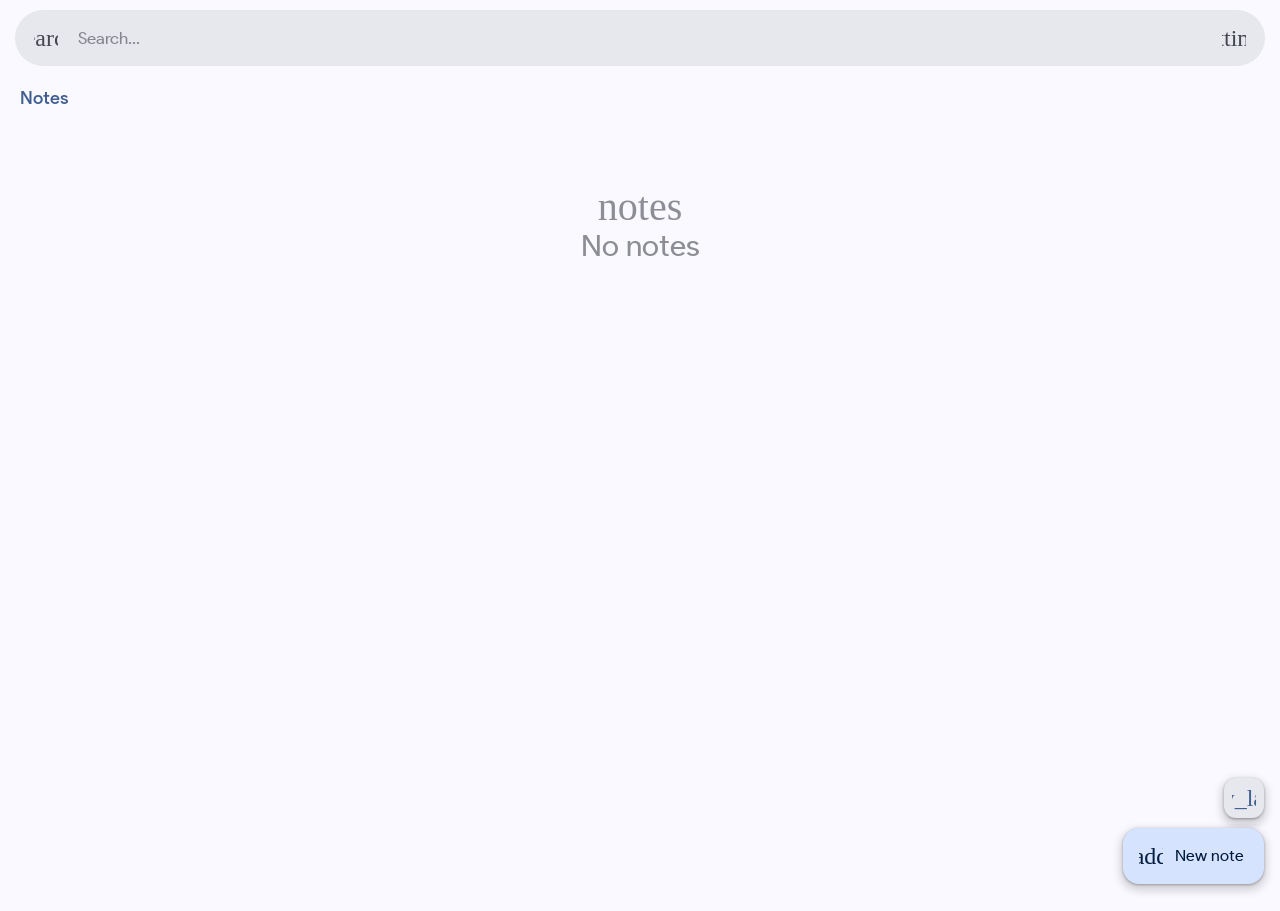
==== app/src/main/assets/index.html @ 384c5505 "updated -v1.3.0, improved formatting, added new features" ====
<!DOCTYPE html>
<html lang="en" Theme="blue_material" >
<head>
    <meta charset="UTF-8">
    <meta name="viewport" content="width=device-width, initial-scale=1.0, user-scalable=0">
    <title>NotesMaster</title>
    <script src="module/android.js"></script>
    <link rel="stylesheet" href="ui-files/ui.css">
    <link rel="stylesheet" href="ui-files/font-usage.css">
    <link rel="stylesheet" href="ui-files/variables.css">
</head>
<body>
    <div id="app">
    <div class="header_search">
        <div class="search_container" id="Search_notes_input_wrapper">
            <md-icon-button style="pointer-events: none;" id="backSearchBtnIconSearch">
                <md-icon icon-outlined>search</md-icon>
            </md-icon-button>
            <md-icon-button onclick="window.history.back(); event.stopPropagation();" id="backSearchBtn" hidden>
                <md-icon icon-outlined>arrow_back</md-icon>
            </md-icon-button>
            <input type="search" name="Search notes" placeholder="Search..." id="Search_notes_input">
            <md-icon-button onclick="showDeleteAlertDialog(); event.stopPropagation();" hidden id="deleteNoteBtn" disabled>
                <md-icon icon-outlined>delete</md-icon>
            </md-icon-button>
            <md-icon-button onclick="navigateActivity('SettingsActivity');  event.stopPropagation();">
                <md-icon icon-outlined>settings</md-icon>
            </md-icon-button>
        </div>

        <md-dialog id="deleteNoteAlert" quick style="min-width: 85%;">
            <div slot="headline">Delete Note?</div>
            <div slot="content">
                This action cannot be undone.
            </div>
            <div slot="actions">
                <md-text-button onclick="window.history.back();">Cancel</md-text-button>
                <md-filled-button onclick="deleteSelectedNotes(); window.history.back()">Delete</md-filled-button>
            </div>
        </md-dialog>
    </div>

    <div class="floatfab_div">
        <md-fab variant="surface" size="small" onclick="navigateActivity('LabelsActivity')">
            <md-icon icon-outlined slot="icon">new_label</md-icon>
        </md-fab>
        <md-fab variant="primary" onclick="navigateActivity('NotesViewActivity')" label="New note" style="--md-fab-label-text-size: 16px;">
            <md-icon icon-outlined slot="icon">add</md-icon>
        </md-fab>
    </div>
        <div class="main_app_wrap" style="padding-top: 10px;">

            <div id="label_holder" hidden>

            </div>

        <div class="saved-notesPinned" hidden>
            <p style="color: var(--Primary); font-family: var(--google-mid); margin-top: 0; font-size: 18px; margin-bottom: 10px;">Pinned</p>
            <div id="pinnedNotesList"></div>
        </div>

        <div class="saved-notes">
            <p style="color: var(--Primary); font-family: var(--google-mid); margin-top: 0; font-size: 18px; margin-bottom: 10px;" id="textheadingNotes">Notes</p>
            <div id="savedNotesList"></div>
        </div>
        </div>

    <div class="water_mark" hidden>
        <i icon-outlined>notes</i>
        <p>No notes</p>
    </div>

    <div class="search_container_screen" hidden>
        <div id="notesContainerSearched"></div>

    </div>
</div>





    <script>
        if(localStorage.getItem('useDarkTheme') && localStorage.getItem('useDarkTheme') === 'true'){
        document.documentElement.setAttribute('colorTheme', 'dark');
        if(localStorage.getItem('Materialtheme')){
            document.documentElement.setAttribute(
        "Theme",
        localStorage.getItem('Materialtheme')
      );
        }
        sendThemeToAndroid(getComputedStyle(document.documentElement).getPropertyValue('--Surface'), getComputedStyle(document.documentElement).getPropertyValue('--Surface'), '0')
    } else{
        document.documentElement.setAttribute('colorTheme', 'light');
        if(localStorage.getItem('Materialtheme')){
            document.documentElement.setAttribute(
        "Theme",
        localStorage.getItem('Materialtheme')
      );
        }
        sendThemeToAndroid(getComputedStyle(document.documentElement).getPropertyValue('--Surface'), getComputedStyle(document.documentElement).getPropertyValue('--Surface'), '1')
    }
    </script>
    <script type="module" src="./index.js"></script>
    <script src="./bundle.js"></script>
    <script src="app/app.js"></script>
    <script src="module/render.js"></script>
    <script src="app/events.js"></script>
    <script src="app/scroll.js"></script>

</body>
</html>
---- app/src/main/assets/ui-files/ui.css ----
*{
    -webkit-tap-highlight-color: transparent;
    user-select: none;
    outline: none;
    touch-action: manipulation;  
}

#app{
    opacity: 0;
    transition: opacity 0.2s ease-out;
}

body{
    padding: 0;
    margin: 0;
    background-color: var(--Surface);
    overflow: hidden;
}


::selection{
    background-color: var(--Inverse-Primary);
    color: var(--On-Surface);
}

::placeholder{
    color: var(--On-Surface-Variant);
    opacity: 0.6;
}

md-icon-button, md-icon{
    flex-shrink: 0;
}

[hidden]{
    display: none !important;
}


input[type="search"]::-webkit-search-decoration,
input[type="search"]::-webkit-search-cancel-button,
input[type="search"]::-webkit-search-results-button,
input[type="search"]::-webkit-search-results-decoration {
  -webkit-appearance:none;
}
  
.floatfab_div{
    position: fixed;
    bottom: 16px;
    right: 16px;
    z-index: 3;
    display: flex;
    flex-direction: column;
    align-items: flex-end;
    gap: 10px;
}

.header_search{
    padding: 12px 15px;
    height: calc(75px - 22px - 1.5px);
    z-index: 5;
    position: relative;
    display: flex;
    align-items: center;
    border-bottom: 1.5px solid transparent;
    transition: padding 0.15s ease-out;
}

.header_search.enabled{
    border-bottom: 1.5px solid var(--Outline);
    padding: 10px 0px;
}


.header_search .search_container{
    background-color: var(--Surface-Container-High);
    height: 56px;
    display: flex;
    align-items: center;
    padding-left: 11px;
    padding-right: 11px;
    border-radius: 50px;
    gap: 10px;
    position: relative;
    width: 100%;
}

.header_search .search_container input{
    background-color: transparent;
    caret-color: var(--Primary);
    border: none;
    font-family: var(--google-normal);
    font-size: 17px;
    width: 100%;
    color: var(--On-Surface);
}

.water_mark{
    position: fixed;
    width: 100%;
    height: 50px;
    top: 200px;
    left: 0;
    display: flex;
    align-items: center;
    justify-content: center;
    flex-direction: column;
    opacity: 0.6;
    color: var(--On-Surface-Variant);
}

.water_mark p{
    margin: 0;
    font-family: var(--google-normal);
    font-size: 30px;
}

.water_mark i{
    font-size: 40px;
}

.search_container_screen{
    width: 100%;
    height: 100%;
    position: fixed;
    left: 0;
    top: 0;
    background-color: var(--Surface-Container-High);
    z-index: 4;
    animation: search_container_screen 0.15s ease-in;
}

@keyframes search_container_screen{
    0%{
        opacity: 0;
    }
    100%{
        opacity: 1;
    }
}


flex{
    flex: 1;
}

.saved-notes, .saved-notesPinned{
    padding: 20px;
    padding-top: 0;
    z-index: 2;
}

.saved-notes #savedNotesList, .saved-notesPinned #pinnedNotesList {
    column-count: 2;
    gap: 10px;
}

.saved-notes #savedNotesList.listView, .saved-notesPinned #pinnedNotesList.listView{
    display: flex !important;
    flex-direction: column !important;
    gap: 5px !important;
}

.saved-notes #savedNotesList.listView noteTileWrap, .saved-notesPinned #pinnedNotesList.listView noteTileWrap{
    border-radius: 15px;
}

.saved-notes #savedNotesList noteTileWrap, .saved-notesPinned #pinnedNotesList noteTileWrap {
    display: inline-block;
    width: calc(100% - 10px - 10px);
    background-color: var(--Surface-Container);
    border-radius: 10px;
    margin-bottom: 6px;
    padding: 10px;
    max-height: 120px;
    overflow: hidden;
    position: relative;
    padding-bottom: 40px;

}

.saved-notes #savedNotesList noteTileWrap p, .saved-notesPinned #pinnedNotesList noteTileWrap p{
    margin: 0;
    margin-bottom: 10px;
    font-family: var(--google-mid);
    color: var(--On-Surface);
    font-size: 18px;
    text-overflow: ellipsis;
    white-space: nowrap;
    overflow: hidden;
}

.saved-notes #savedNotesList noteTileWrap span, p_content, .saved-notesPinned #pinnedNotesList noteTileWrap span{
    opacity: 0.4;
    font-family: var(--google-normal);
    overflow: hidden;
    position: relative;
    max-height: 60px;
    display: block;
    pointer-events: none;
    display: flex;
    align-items: flex-start;
    word-break: break-word;
    text-overflow: ellipsis;
    flex-direction: column;

}

.saved-notes #savedNotesList noteTileWrap span pre, p_content pre, .saved-notesPinned #pinnedNotesList noteTileWrap span pre{
    margin: 0;
    word-break: break-word;
    overflow: hidden;
    text-overflow: ellipsis;
}

.saved-notes #savedNotesList noteTileWrap span ul, p_content ul, .saved-notesPinned #pinnedNotesList noteTileWrap span ul{
    list-style: none;
    display: flex;
    flex-direction: column;
    padding: 0;
    margin: 0;
}

.saved-notes #savedNotesList noteTileWrap span ol, p_content ol, .saved-notesPinned #pinnedNotesList noteTileWrap span ol{
    list-style: none;
    display: flex;
    flex-direction: column;
    padding: 0;
    margin: 0;
}

.saved-notes #savedNotesList noteTileWrap span h1, .saved-notes #savedNotesList noteTileWrap span h2, .saved-notes #savedNotesList noteTileWrap span h3, .saved-notes #savedNotesList noteTileWrap span h4{
    margin-top: 0;
    font-size: 18px;
}

.saved-notesPinned #pinnedNotesList noteTileWrap span h1, .saved-notesPinned #pinnedNotesList noteTileWrap span h2, .saved-notesPinned #pinnedNotesList noteTileWrap span h3, .saved-notesPinned #pinnedNotesList noteTileWrap span h4{
    margin-top: 0;
    font-size: 18px;
}

p_content h1, p_content h2, p_content h3, p_content h4{
    margin-top: 0;
    font-size: 18px;
}

.saved-notes #savedNotesList noteTileWrap span::before, p_content::before, .saved-notesPinned #pinnedNotesList noteTileWrap span::before {
    position: absolute;
    bottom: 0;
    content: '';
    width: 100%;
    background: linear-gradient(0deg, var(--Surface-Container) 10%, rgba(255, 0, 0, 0));
    height: 10px;
    z-index: 1;
}
.noteCheckboxWrap{
    position: absolute;
    width: 100%;
    height: 100%;
    z-index: 1;
    top: 0;
    left: 0;
    overflow: hidden;

}

.noteCheckboxWrap check_label{
    position: absolute;
    right: 10px;
    bottom: 10px !important;
    height: 18px;
    overflow: hidden;
    width: 18px;
}
.saved-notes #savedNotesList noteTileWrap time, .saved-notesPinned #pinnedNotesList noteTileWrap time{
    position: absolute;
    bottom: 10px;
    z-index: 1;
    font-family: var(--google-mid);
    font-size: 13px;
    left: 10px;
    color: var(--On-Surface-Variant);
}

#notesContainerSearched{
    position: fixed;
    top: 80px;
    width: calc(100% - 0px);
    padding: 10px;
    padding-top: 15px;
    padding-left: 0;
    padding-right: 0;
}

#notesContainerSearched searchednote{
    display: flex;
    align-items: flex-start;
    margin-bottom: 15px;
    padding: 10px;
    padding-left: 15px;
    padding-right: 15px;
    flex-direction: column;
    gap: 5px;
    position: relative;
    max-height: 100px;
    padding-top: 0;
    border-bottom: 1.2px solid var(--Outline-Variant);

}

p_content::before{
    background: linear-gradient(0deg, var(--Surface-Container-High) 10%, rgba(255, 0, 0, 0)) !important;

}

p_content{
    max-height: 80px !important;
}


#notesContainerSearched searchednote p{
    font-family: var(--google-mid);
    color: var(--Primary);
    margin: 0;
    font-size: 17px;
}

#notesContainerSearched searchednote span{
    font-family: var(--google-normal);
    color: var(--On-Surface-Variant);
}

textheading{
    font-family: var(--google-mid);
    color: var(--Secondary);
    font-size: 30px;
    padding: 20px;
    display: block;
    padding-top: 0px;
}

.main_app_wrap{
    overflow: auto;
    display: flex;
    flex-direction: column;
    height: calc(100vh - 76px - 120px);
    padding-bottom: 120px;
}

.main_app_wrap::before{
    position: fixed;
    top: 76px;
    content: '';
    width: 100%;
    background: linear-gradient(180deg, var(--Surface) 10%, rgba(255, 0, 0, 0));
    height: 30px;
    z-index: 3;
    opacity: 0;
    transition: 0.2s ease-in;
}

.main_app_wrap.scrolled::before{
    opacity: 1;
}

load_theme{
    z-index: 99;
    width: 100%;
    height: 100%;
    background-color: var(--Surface);
    position: fixed;
    left: 0;
    top: 0;
}

 a{
    color: var(--Tertiary);
}

note_label{
    display: flex;
    align-items: center;
    justify-content: space-between;
    padding: 10px;
    padding-left: 15px;
    padding-right: 15px;
    border-bottom: 1px solid var(--Outline-Variant);
}


note_label p{
    color: var(--On-Primary);
    font-family: var(--google-normal);
    font-size: 15px;
    background-color: var(--Primary);
    padding-left: 10px;
    padding-right: 10px;
    padding-top: 5px;
    padding-bottom: 5px;
    border-radius: 50px;
    margin: 0;

}

note_label div{
    display: flex;
    align-items: center;
    gap: 10px;
}

note_label div md-icon{
    color: var(--On-Surface);
}

#label_holder{
    z-index: 3;
    padding-left: 20px;
    padding-right: 20px;
    margin-bottom: 20px;
    gap: 10px;
    display: flex;
    overflow: auto;
    overflow-y: hidden;
}

blockquote{
    margin: 0;
}
---- app/src/main/assets/ui-files/font-usage.css ----
@font-face {
  font-family: 'Google';
  src: url('../fonts/Product-Regular.ttf') format('truetype');

}

@font-face {
  font-family: 'Outfit';
  src: url('../fonts/Product-Regular.ttf') format('truetype');

}

@font-face {
  font-family: 'Outfit-mid';
  src: url('../fonts/Product-Medium.ttf') format('truetype');

}


@font-face {
  font-family: 'Google-medium';
  src: url('../fonts/Product-Medium.ttf') format('truetype');

}

/* ---------- */
@font-face {
  font-family: 'Roboto';
  src: url('../fonts/Roboto-Regular.ttf') format('truetype');

}


@font-face {
  font-family: 'Roboto';
  src: url('../fonts/Roboto-Regular.ttf') format('truetype');

}

@font-face {
  font-family: 'Roboto-medium';
  src: url('../fonts/Roboto-Medium.ttf') format('truetype');

}


@font-face {
  font-family: 'Roboto-medium';
  src: url('../fonts/Roboto-Medium.ttf') format('truetype');

}


@font-face {
  font-family: 'Material symbols';
  src: url('../fonts/MaterialSymbols.ttf') format('truetype');
}

@font-face {
  font-family: 'MonoSpace';
  src: url('../fonts/SpaceMono-Regular.ttf') format('truetype');
}


[icon-outlined] {
  font-family: 'Material symbols';
  font-weight: normal !important;
  font-style: normal !important;
  line-height: 1;

}

[icon-filled] {
  font-family: 'Material symbols';
  font-weight: normal !important;
  font-style: normal !important;
  font-variation-settings: 'FILL' 1;
  line-height: 1;

}

[icon-weight="200"]{
  font-weight: 200 !important;
}


[icon-weight="100"]{
  font-weight: 100 !important;
}

[icon-weight="bold"]{
  font-weight: 600 !important;
}
---- app/src/main/assets/ui-files/variables.css ----
:root {
    --google-normal: 'Google';
    --google-thin: 'Google-thin';
    --google-light: 'Google-light';
    --google-mid: 'Google-medium';
    --poppins: 'Poppins';
    --outfit: 'Outfit';
     --outfit-mid: 'Outfit-mid';
    --Modal-Backdrop: rgb(0, 0, 0, 0.6);
    --md-list-item-label-text-size: 17px !important;

}

[sys-font="roboto"]{
    --google-normal: 'Roboto' !important;
    --google-mid: 'Roboto-medium' !important;
    --poppins: 'Roboto' !important;
    --outfit: 'Roboto' !important;
     --outfit-mid: 'Roboto-medium' !important;
    --Modal-Backdrop: rgb(0, 0, 0, 0.6);
    --md-list-item-label-text-size: 17px !important;

}


:root {
    --md-sys-color-primary: var(--Primary);
    --md-sys-color-on-primary: var(--On-Primary);
    --md-sys-color-primary-container: var(--Primary-Container);
    --md-sys-color-on-primary-container: var(--On-Primary-Container);
    --md-sys-color-secondary: var(--Secondary);
    --md-sys-color-on-secondary: var(--On-Secondary);
    --md-sys-color-secondary-container: var(--Secondary-Container);
    --md-sys-color-on-secondary-container: var(--On-Secondary-Container);
    --md-sys-color-tertiary: var(--Tertiary);
    --md-sys-color-on-tertiary: var(--On-Tertiary);
    --md-sys-color-tertiary-container: var(--Tertiary-Container);
    --md-sys-color-on-tertiary-container: var(--On-Tertiary-Container);
    --md-sys-color-error: var(--Error);
    --md-sys-color-on-error: var(--On-Error);
    --md-sys-color-error-container: var(--Error-Container);
    --md-sys-color-on-error-container: var(--On-Error-Container);
    --md-sys-color-background: var(--Surface);
    --md-sys-color-on-background: var(--On-Surface);
    --md-sys-color-surface: var(--Surface);
    --md-sys-color-on-surface: var(--On-Surface);
    --md-sys-color-surface-bright: var(--Surface-Bright);
    --md-sys-color-surface-dim: var(--Surface-Dim);
    --md-sys-color-surface-container: var(--Surface-Container);
    --md-sys-color-surface-container-lowest: var(--Surface-Container-Lowest);
    --md-sys-color-surface-container-low: var(--Surface-Container-Low);
    --md-sys-color-surface-container-high: var(--Surface-Container-High);
    --md-sys-color-surface-container-highest: var(--Surface-Container-Highest);
    --md-sys-color-outline: var(--Outline);
    --md-sys-color-outline-variant: var(--Outline-Variant);
    --md-sys-color-on-surface-variant: var(--On-Surface-Variant);
    --md-sys-color-on-background-variant: var(--On-Surface-Variant);
    --md-focus-ring-color: transparent;
    --md-ripple-pressed-opacity: 0.08;
    --md-ripple-hover-opacity: 0;
    --md-ripple-focus-opacity: 1;


    --my-brand-font: var(--outfit);
    --my-headline-font: var(--outfit);
    --my-title-font: var(--outfit);
    --my-plain-font: var(--outfit);

    --md-ref-typeface-brand: var(--outfit);
    --md-ref-typeface-plain: var(--outfit);

    --md-sys-typescale-headline-font: var(--outfit);
    --md-sys-typescale-title-font: var(--outfit);

    --md-icon-button-pressed-state-layer-opacity: 0.25;
    --md-fab-pressed-state-layer-opacity: 0.25;
}


:root {
    --md-switch-focus-handle-color: var(--Outline);
    --md-switch-selected-focus-handle-color: var(--On-Primary);
    --md-switch-selected-hover-handle-color: var(--On-Primary);
    --md-switch-selected-pressed-handle-color: var(--On-Primary);
    --md-switch-pressed-handle-color: var(--Outline);
    --md-switch-hover-handle-color: var(--Outline);
    --md-switch-selected-icon-color: var(--Primary);
    --md-switch-selected-hover-icon-color: var(--Primary);
    --md-switch-selected-focus-icon-color: var(--Primary);
    --md-switch-selected-pressed-icon-color: var(--Primary);
    --md-checkbox-hover-outline-color: var(--On-Surface-Variant);
    --md-checkbox-focus-outline-color: var(--On-Surface-Variant);
    --md-checkbox-pressed-outline-color: var(--On-Surface-Variant);
    --md-list-item-pressed-state-layer-opacity: 0.08;
    --md-list-item-pressed-state-layer-color: var(--On-Surface);

    --md-list-container-color: transparent;
    --md-menu-item-pressed-state-layer-opacity: 0.08;

    --md-filled-button-pressed-state-layer-opacity: 0.25;
    --md-outlined-button-pressed-state-layer-opacity: 0.25;

    --md-text-button-pressed-state-layer-opacity: 0.25;
    --md-filled-tonal-button-pressed-state-layer-opacity: 0.25;
    --md-elevated-button-pressed-state-layer-opacity: 0.25;

    --md-text-button-label-text-size: 1rem;;
    --md-filled-button-label-text-size: 1rem;;
    --md-outlined-button-label-text-size: 1rem;;
    --md-filled-tonal-button-label-text-size: 1rem;;
    --md-elevated-button-label-text-size: 1rem;


    --md-text-button-label-text-font: var(--google-mid);
    --md-filled-button-label-text-font: var(--google-mid);
    --md-outlined-button-label-text-font: var(--google-mid);
    --md-filled-tonal-button-label-text-font: var(--google-mid);
    --md-elevated-button-label-text-font: var(--google-mid);

    --md-filled-button-icon-size: 21px;
    --md-text-button-icon-size: 21px;
    --md-outlined-button-icon-size: 21px;
    --md-filled-tonal-button-icon-size: 21px;
    --md-elevated-button-icon-size: 21px;

    --md-list-item-label-text-line-height: 1.3;
}

[margin] {
    margin-bottom: 4px;
}

[menu-type] {
    --md-menu-item-one-line-container-height: 0px;
}

[large-tab] {
    --md-primary-tab-label-text-size: 1em;
}




[colorTheme="dark"] {
    --ripple-unbounded: var(--On-Surface);
    --ripple-bounded: white;
    color-scheme: dark;
}


[colorTheme="light"] {
    --ripple-unbounded: var(--On-Surface);
    --ripple-bounded: black;
    color-scheme: light;
}



/* dynamic themes */

[Theme="orange_material"]{

    --Primary: #f7bb70;
    --On-Primary: #462a00;
    --Primary-Container: #653e00;
    --On-Primary-Container: #ffddb7;
    --Secondary: #dfc2a2;
    --On-Secondary: #3f2d17;
    --Secondary-Container: #57432b;
    --On-Secondary-Container: #fcdebc;
    --Tertiary: #bacd9f;
    --On-Tertiary: #263514;
    --Tertiary-Container: #3c4c28;
    --On-Tertiary-Container: #d6e9b9;
    --Error: #ffb4ab;
    --On-Error: #690005;
    --Error-Container: #93000a;
    --On-Error-Container: #ffdad6;
    --Surface-Dim: #18120c;
    --Surface: #18120c;
    --Surface-Bright: #403830;
    --Surface-Container-Lowest: #130d07;
    --Surface-Container-Low: #211a13;
    --Surface-Container: #251e17;
    --Surface-Container-High: #302921;
    --Surface-Container-Highest: #3b332b;
    --Inverse-Surface: #eee0d4;
    --Inverse-On-Surface: #362f27;
    --Inverse-Primary: #815512;
    --On-Surface: #eee0d4;
    --On-Surface-Variant: #d4c4b5;
    --Outline: #9c8e80;
    --Outline-Variant: #504539;
    --Scrim: #000000;
    --Shadow: #000000;

    --caret: #f7bb70;
    --Top-bar: 64, 70, 89;
}


[Theme="red_material"]{

    --Primary: #ffb5a0;
    --On-Primary: #561f0f;
    --Primary-Container: #723523;
    --On-Primary-Container: #ffdbd1;
    --Secondary: #e7bdb2;
    --On-Secondary: #442a22;
    --Secondary-Container: #5d4037;
    --On-Secondary-Container: #ffdbd1;
    --Tertiary: #d8c58d;
    --On-Tertiary: #3b2f05;
    --Tertiary-Container: #534619;
    --On-Tertiary-Container: #f5e1a7;
    --Error: #ffb4ab;
    --On-Error: #690005;
    --Error-Container: #93000a;
    --On-Error-Container: #ffdad6;
    --Surface-Dim: #1a110f;
    --Surface: #1a110f;
    --Surface-Bright: #423734;
    --Surface-Container-Lowest: #140c0a;
    --Surface-Container-Low: #231917;
    --Surface-Container: #271d1b;
    --Surface-Container-High: #322825;
    --Surface-Container-Highest: #3d322f;
    --Inverse-Surface: #f1dfda;
    --Inverse-On-Surface: #392e2b;
    --Inverse-Primary: #8f4c38;
    --On-Surface: #f1dfda;
    --On-Surface-Variant: #d8c2bc;
    --Outline: #a08c87;
    --Outline-Variant: #53433f;
    --Scrim: #000000;
    --Shadow: #000000;

    --caret: #ffb5a0;
    --Top-bar: 64, 70, 89;
}

[Theme="pink_material"]{

    --Primary: #ffb1c0;
    --On-Primary: #551d2c;
    --Primary-Container: #713342;
    --On-Primary-Container: #ffd9df;
    --Secondary: #e4bdc3;
    --On-Secondary: #43292e;
    --Secondary-Container: #5c3f44;
    --On-Secondary-Container: #ffd9df;
    --Tertiary: #ecbe90;
    --On-Tertiary: #462a08;
    --Tertiary-Container: #5f401d;
    --On-Tertiary-Container: #ffdcbc;
    --Error: #ffb4ab;
    --On-Error: #690005;
    --Error-Container: #93000a;
    --On-Error-Container: #ffdad6;
    --Surface-Dim: #191113;
    --Surface: #191113;
    --Surface-Bright: #413738;
    --Surface-Container-Lowest: #140c0d;
    --Surface-Container-Low: #22191b;
    --Surface-Container: #261d1f;
    --Surface-Container-High: #312829;
    --Surface-Container-Highest: #3c3234;
    --Inverse-Surface: #efdee0;
    --Inverse-On-Surface: #382e2f;
    --Inverse-Primary: #8d4959;
    --On-Surface: #efdee0;
    --On-Surface-Variant: #d6c2c4;
    --Outline: #9f8c8f;
    --Outline-Variant: #524345;
    --Scrim: #000000;
    --Shadow: #000000;

    --caret: #ffb1c0;
    --Top-bar: 64, 70, 89;
}

[Theme="purple_material"]{

    --Primary: #f1b3e6;
    --On-Primary: #4c1f49;
    --Primary-Container: #653661;
    --On-Primary-Container: #ffd7f5;
    --Secondary: #dabfd2;
    --On-Secondary: #3d2b3a;
    --Secondary-Container: #554151;
    --On-Secondary-Container: #f7daef;
    --Tertiary: #f5b8a7;
    --On-Tertiary: #4c261b;
    --Tertiary-Container: #663c2f;
    --On-Tertiary-Container: #ffdbd1;
    --Error: #ffb4ab;
    --On-Error: #690005;
    --Error-Container: #93000a;
    --On-Error-Container: #ffdad6;
    --Surface-Dim: #171216;
    --Surface: #171216;
    --Surface-Bright: #3e373c;
    --Surface-Container-Lowest: #120d11;
    --Surface-Container-Low: #201a1e;
    --Surface-Container: #241e22;
    --Surface-Container-High: #2f282d;
    --Surface-Container-Highest: #3a3338;
    --Inverse-Surface: #ecdfe5;
    --Inverse-On-Surface: #352e33;
    --Inverse-Primary: #804d7a;
    --On-Surface: #ecdfe5;
    --On-Surface-Variant: #d1c2cb;
    --Outline: #9a8d95;
    --Outline-Variant: #4e444b;
    --Scrim: #000000;
    --Shadow: #000000;

    --caret: #f1b3e6;
    --Top-bar: 64, 70, 89;
}

[Theme="blue_material"]{

    --Primary: #aac7ff;
    --On-Primary: #0a305f;
    --Primary-Container: #284777;
    --On-Primary-Container: #d6e3ff;
    --Secondary: #bec6dc;
    --On-Secondary: #283141;
    --Secondary-Container: #3e4759;
    --On-Secondary-Container: #dae2f9;
    --Tertiary: #ddbce0;
    --On-Tertiary: #3f2844;
    --Tertiary-Container: #573e5c;
    --On-Tertiary-Container: #fad8fd;
    --Error: #ffb4ab;
    --On-Error: #690005;
    --Error-Container: #93000a;
    --On-Error-Container: #ffdad6;
    --Surface-Dim: #111318;
    --Surface: #111318;
    --Surface-Bright: #37393e;
    --Surface-Container-Lowest: #0c0e13;
    --Surface-Container-Low: #191c20;
    --Surface-Container: #1d2024;
    --Surface-Container-High: #282a2f;
    --Surface-Container-Highest: #33353a;
    --Inverse-Surface: #e2e2e9;
    --Inverse-On-Surface: #2e3036;
    --Inverse-Primary:#415f91;
    --On-Surface: #e2e2e9;
    --On-Surface-Variant: #c4c6d0;
    --Outline: #8e9099;
    --Outline-Variant: #44474e;
    --Scrim: #000000;
    --Shadow: #000000;

    --caret: #dbc66e;
}


[Theme="yellow_material"]{

    --Primary: #dbc66e;
    --On-Primary: #3a3000;
    --Primary-Container: #534600;
    --On-Primary-Container: #f8e287;
    --Secondary: #d1c6a1;
    --On-Secondary: #363016;
    --Secondary-Container: #4e472a;
    --On-Secondary-Container: #eee2bc;
    --Tertiary: #a9d0b3;
    --On-Tertiary: #143723;
    --Tertiary-Container: #2c4e38;
    --On-Tertiary-Container: #c5ecce;
    --Error: #ffb4ab;
    --On-Error: #690005;
    --Error-Container: #93000a;
    --On-Error-Container: #ffdad6;
    --Surface-Dim: #15130b;
    --Surface: #15130b;
    --Surface-Bright: #3c3930;
    --Surface-Container-Lowest: #100e07;
    --Surface-Container-Low: #1e1b13;
    --Surface-Container: #222017;
    --Surface-Container-High: #2d2a21;
    --Surface-Container-Highest: #38352b;
    --Inverse-Surface: #e8e2d4;
    --Inverse-On-Surface: #333027;
    --Inverse-Primary: #6d5e0f;
    --On-Surface: #e8e2d4;
    --On-Surface-Variant: #cdc6b4;
    --Outline: #969080;
    --Outline-Variant: #4b4739;
    --Scrim: #000000;
    --Shadow: #000000;

    --caret: #dbc66e;
    --Top-bar: 64, 70, 89;
}

[Theme="green_material"]{

    --Primary: #b1d18a;
    --On-Primary: #1f3701;
    --Primary-Container: #354e16;
    --On-Primary-Container: #cdeda3;
    --Secondary: #bfcbad;
    --On-Secondary: #2a331e;
    --Secondary-Container: #404a33;
    --On-Secondary-Container: #dce7c8;
    --Tertiary: #a0d0cb;
    --On-Tertiary: #003735;
    --Tertiary-Container: #1f4e4b;
    --On-Tertiary-Container: #bcece7;
    --Error: #ffb4ab;
    --On-Error: #690005;
    --Error-Container: #93000a;
    --On-Error-Container: #ffdad6;
    --Surface-Dim: #12140e;
    --Surface: #12140e;
    --Surface-Bright: #383a32;
    --Surface-Container-Lowest: #0c0f09;
    --Surface-Container-Low: #1a1c16;
    --Surface-Container: #1e201a;
    --Surface-Container-High: #282b24;
    --Surface-Container-Highest: #33362e;
    --Inverse-Surface: #e2e3d8;
    --Inverse-On-Surface: #2f312a;
    --Inverse-Primary: #4c662b;
    --On-Surface: #e2e3d8;
    --On-Surface-Variant: #c5c8ba;
    --Outline: #8f9285;
    --Outline-Variant: #44483d;
    --Scrim: #000000;
    --Shadow: #000000;

    --caret: #b1d18a;
    --Top-bar: 64, 70, 89;
}

[Theme="mono_material"]{

    --Primary: #ffffff;
    --On-Primary: #2f3131;
    --Primary-Container: #363636;
    --On-Primary-Container: #cdcdcd;
    --Secondary: #c8c6c6;
    --On-Secondary: #303030;
    --Secondary-Container: #494949;
    --On-Secondary-Container: #b9b8b8;
    --Tertiary: #ffffff;
    --On-Tertiary: #2f3131;
    --Tertiary-Container: #5f5e5e;
    --On-Tertiary-Container: #dbd8d7;
    --Error: #ffb4ab;
    --On-Error: #690005;
    --Error-Container: #93000a;
    --On-Error-Container: #ffdad6;
    --Surface-Dim: #141313;
    --Surface: #141313;
    --Surface-Bright: #3a3939;
    --Surface-Container-Lowest: #0e0e0e;
    --Surface-Container-Low: #1c1b1b;
    --Surface-Container: #201f1f;
    --Surface-Container-High: #2a2a2a;
    --Surface-Container-Highest: #353434;
    --Inverse-Surface: #e5e2e1;
    --Inverse-On-Surface: #313030;
    --Inverse-Primary: #5d5f5f;
    --On-Surface: #e5e2e1;
    --On-Surface-Variant: #c4c7c8;
    --Outline: #8e9192;
    --Outline-Variant: #444748;
    --Scrim: #000000;
    --Shadow: #000000;

    --caret: #ffffff;
    --Top-bar: 64, 70, 89;
}


[Theme="green_material"][amoled="true"], [Theme="red_material"][amoled="true"], [Theme="orange_material"][amoled="true"], [Theme="pink_material"][amoled="true"], [Theme="blue_material"][amoled="true"], [Theme="purple_material"][amoled="true"], [Theme="yellow_material"][amoled="true"], [Theme="mono_material"][amoled="true"]{
    --Surface: black;
}

/* light */


[colorTheme="light"][Theme="orange_material"]{

    --Primary: #825513;
    --On-Primary: #ffffff;
    --Primary-Container: #ffddb7;
    --On-Primary-Container: #2a1700;
    --Secondary: #715a41;
    --On-Secondary: #ffffff;
    --Secondary-Container: #fcddbc;
    --On-Secondary-Container: #281805;
    --Tertiary: #54643d;
    --On-Tertiary: #ffffff;
    --Tertiary-Container: #d7e9b9;
    --On-Tertiary-Container: #121f02;
    --Error: #ba1a1a;
    --On-Error: #ffffff;
    --Error-Container: #ffdad6;
    --On-Error-Container: #410002;
    --Surface-Dim: #e5d8cc;
    --Surface: #fff8f4;
    --Surface-Bright: #fff8f4;
    --Surface-Container-Lowest: #ffffff;
    --Surface-Container-Low: #fff1e5;
    --Surface-Container: #f9ece0;
    --Surface-Container-High: #f3e6da;
    --Surface-Container-Highest: #eee0d4;
    --Inverse-Surface: #362f27;
    --Inverse-On-Surface: #fceee2;
    --Inverse-Primary: #f7bb70;
    --On-Surface: #211a13;
    --On-Surface-Variant: #504539;
    --Outline: #827568;
    --Outline-Variant: #d4c4b5;
    --Scrim: #000000;
    --Shadow: #000000;

    --caret: #825513;
    --Top-bar: 237, 237, 244;

}



[colorTheme="light"][Theme="red_material"]{

    --Primary: #8f4c38;
    --On-Primary: #ffffff;
    --Primary-Container: #ffdbd1;
    --On-Primary-Container: #3a0b01;
    --Secondary: #77574e;
    --On-Secondary: #ffffff;
    --Secondary-Container: #ffdbd1;
    --On-Secondary-Container: #2c150f;
    --Tertiary: #6c5d2f;
    --On-Tertiary: #ffffff;
    --Tertiary-Container: #f5e1a7;
    --On-Tertiary-Container: #231b00;
    --Error: #ba1a1a;
    --On-Error: #ffffff;
    --Error-Container: #ffdad6;
    --On-Error-Container: #410002;
    --Surface-Dim: #e8d6d2;
    --Surface: #fff8f6;
    --Surface-Bright: #fff8f6;
    --Surface-Container-Lowest: #ffffff;
    --Surface-Container-Low: #fff1ed;
    --Surface-Container: #fceae5;
    --Surface-Container-High: #f7e4e0;
    --Surface-Container-Highest: #f1dfda;
    --Inverse-Surface: #392e2b;
    --Inverse-On-Surface: #ffede8;
    --Inverse-Primary: #ffb5a0;
    --On-Surface: #231917;
    --On-Surface-Variant: #53433f;
    --Outline: #85736e;
    --Outline-Variant: #d8c2bc;
    --Scrim: #000000;
    --Shadow: #000000;

    --caret: #8f4c38;
    --Top-bar: 237, 237, 244;

}

[colorTheme="light"][Theme="pink_material"]{

    --Primary: #8d4959;
    --On-Primary: #ffffff;
    --Primary-Container: #ffd9df;
    --On-Primary-Container: #3a0718;
    --Secondary: #75565c;
    --On-Secondary: #ffffff;
    --Secondary-Container: #ffd9df;
    --On-Secondary-Container: #2b151a;
    --Tertiary: #7a5732;
    --On-Tertiary: #ffffff;
    --Tertiary-Container: #ffdcbc;
    --On-Tertiary-Container: #2c1700;
    --Error: #ba1a1a;
    --On-Error: #ffffff;
    --Error-Container: #ffdad6;
    --On-Error-Container: #410002;
    --Surface-Dim: #e7d6d8;
    --Surface: #fff8f7;
    --Surface-Bright: #fff8f7;
    --Surface-Container-Lowest: #ffffff;
    --Surface-Container-Low: #fff0f1;
    --Surface-Container: #fbeaeb;
    --Surface-Container-High: #f5e4e6;
    --Surface-Container-Highest: #efdee0;
    --Inverse-Surface: #382e2f;
    --Inverse-On-Surface: #feedee;
    --Inverse-Primary: #ffb1c0;
    --On-Surface: #22191b;
    --On-Surface-Variant: #524345;
    --Outline: #847375;
    --Outline-Variant: #d6c2c4;
    --Scrim: #000000;
    --Shadow: #000000;

    --caret: #8d4959;
    --Top-bar: 237, 237, 244;

}

[colorTheme="light"][Theme="purple_material"]{

    --Primary: #804d79;
    --On-Primary: #ffffff;
    --Primary-Container: #ffd7f5;
    --On-Primary-Container: #340832;
    --Secondary: #6e5869;
    --On-Secondary: #ffffff;
    --Secondary-Container: #f7daef;
    --On-Secondary-Container: #271624;
    --Tertiary: #815345;
    --On-Tertiary: #ffffff;
    --Tertiary-Container: #ffdbd1;
    --On-Tertiary-Container: #321208;
    --Error: #ba1a1a;
    --On-Error: #ffffff;
    --Error-Container: #ffdad6;
    --On-Error-Container: #410002;
    --Surface-Dim: #e3d7dd;
    --Surface: #fff7f9;
    --Surface-Bright: #fff7f9;
    --Surface-Container-Lowest: #ffffff;
    --Surface-Container-Low: #fdf0f7;
    --Surface-Container: #f7eaf1;
    --Surface-Container-High: #f1e5eb;
    --Surface-Container-Highest: #ecdfe5;
    --Inverse-Surface: #352e33;
    --Inverse-On-Surface: #faedf4;
    --Inverse-Primary: #f1b3e6;
    --On-Surface: #201a1e;
    --On-Surface-Variant: #4e444b;
    --Outline: #80747b;
    --Outline-Variant: #d1c2cb;
    --Scrim: #000000;
    --Shadow: #000000;

    --caret: #804d79;
    --Top-bar: 237, 237, 244;
}

[colorTheme="light"][Theme="blue_material"]{

    --Primary: #415f91;
    --On-Primary: #ffffff;
    --Primary-Container: #d6e3ff;
    --On-Primary-Container: #001b3e;
    --Secondary: #565f71;
    --On-Secondary: #ffffff;
    --Secondary-Container: #dae2f9;
    --On-Secondary-Container: #131c2b;
    --Tertiary: #705575;
    --On-Tertiary: #ffffff;
    --Tertiary-Container: #fad8fd;
    --On-Tertiary-Container: #28132e;
    --Error: #ba1a1a;
    --On-Error: #ffffff;
    --Error-Container: #ffdad6;
    --On-Error-Container: #410002;
    --Surface-Dim: #d9d9e0;
    --Surface: #f9f9ff;
    --Surface-Bright: #f9f9ff;
    --Surface-Container-Lowest: #ffffff;
    --Surface-Container-Low: #f3f3fa;
    --Surface-Container: #ededf4;
    --Surface-Container-High: #e7e8ee;
    --Surface-Container-Highest: #e2e2e9;
    --Inverse-Surface: #2e3036;
    --Inverse-On-Surface: #f0f0f7;
    --Inverse-Primary: #aac7ff;
    --On-Surface: #191c20;
    --On-Surface-Variant: #44474e;
    --Outline: #74777f;
    --Outline-Variant: #c4c6d0;
    --Scrim: #000000;
    --Shadow: #000000;

    --caret: #415f91;
    --Top-bar: 237, 237, 244;

}


[colorTheme="light"][Theme="yellow_material"]{

    --Primary: #6d5e0f;
    --On-Primary: #ffffff;
    --Primary-Container: #f8e287;
    --On-Primary-Container: #221b00;
    --Secondary: #665e40;
    --On-Secondary: #ffffff;
    --Secondary-Container: #eee2bc;
    --On-Secondary-Container: #211b04;
    --Tertiary: #43664e;
    --On-Tertiary: #ffffff;
    --Tertiary-Container: #c5ecce;
    --On-Tertiary-Container: #00210f;
    --Error: #ba1a1a;
    --On-Error: #ffffff;
    --Error-Container: #ffdad6;
    --On-Error-Container: #410002;
    --Surface-Dim: #e0d9cc;
    --Surface: #fff9ee;
    --Surface-Bright: #fff9ee;
    --Surface-Container-Lowest: #ffffff;
    --Surface-Container-Low: #faf3e5;
    --Surface-Container: #f4eddf;
    --Surface-Container-High: #eee8da;
    --Surface-Container-Highest: #e8e2d4;
    --Inverse-Surface: #333027;
    --Inverse-On-Surface: #f7f0e2;
    --Inverse-Primary: #dbc66e;
    --On-Surface: #1e1b13;
    --On-Surface-Variant: #4b4739;
    --Outline: #7c7767;
    --Outline-Variant: #cdc6b4;
    --Scrim: #000000;
    --Shadow: #000000;

    --caret: #6d5e0f;
    --Top-bar: 237, 237, 244;

}

[colorTheme="light"][Theme="green_material"]{

    --Primary: #4c662b;
    --On-Primary: #ffffff;
    --Primary-Container: #cdeda3;
    --On-Primary-Container: #102000;
    --Secondary: #586249;
    --On-Secondary: #ffffff;
    --Secondary-Container: #dce7c8;
    --On-Secondary-Container: #151e0b;
    --Tertiary: #386663;
    --On-Tertiary: #ffffff;
    --Tertiary-Container: #bcece7;
    --On-Tertiary-Container: #00201e;
    --Error: #ba1a1a;
    --On-Error: #ffffff;
    --Error-Container: #ffdad6;
    --On-Error-Container: #410002;
    --Surface-Dim: #dadbd0;
    --Surface: #f9faef;
    --Surface-Bright: #f9faef;
    --Surface-Container-Lowest: #ffffff;
    --Surface-Container-Low: #f3f4e9;
    --Surface-Container: #eeefe3;
    --Surface-Container-High: #e8e9de;
    --Surface-Container-Highest: #e2e3d8;
    --Inverse-Surface: #2f312a;
    --Inverse-On-Surface: #f1f2e6;
    --Inverse-Primary: #b1d18a;
    --On-Surface: #1a1c16;
    --On-Surface-Variant: #44483d;
    --Outline: #75796c;
    --Outline-Variant: #c5c8ba;
    --Scrim: #000000;
    --Shadow: #000000;

    --caret: #4c662b;
    --Top-bar: 237, 237, 244;

}


[colorTheme="light"][Theme="mono_material"]{

    --Primary: #000000;
    --On-Primary: #ffffff;
    --Primary-Container: #404040;
    --On-Primary-Container: #bbbbbb;
    --Secondary: #5f5e5e;
    --On-Secondary: #ffffff;
    --Secondary-Container: #e5e2e1;
    --On-Secondary-Container: #656464;
    --Tertiary: #00324b;
    --On-Tertiary: #ffffff;
    --Tertiary-Container: #2b6388;
    --On-Tertiary-Container: #b5ddff;
    --Error: #ba1a1a;
    --On-Error: #ffffff;
    --Error-Container: #ffdad6;
    --On-Error-Container: #93000a;
    --Surface-Dim: #ddd9d8;
    --Surface: #fdf8f8;
    --Surface-Bright: #fdf8f8;
    --Surface-Container-Lowest: #ffffff;
    --Surface-Container-Low: #f7f3f2;
    --Surface-Container: #f1edec;
    --Surface-Container-High: #ebe7e7;
    --Surface-Container-Highest: #e5e2e1;
    --Inverse-Surface: #313030;
    --Inverse-On-Surface: #f4f0ef;
    --Inverse-Primary: #c8c6c6;
    --On-Surface: #1c1b1b;
    --On-Surface-Variant: #444748;
    --Outline: #747878;
    --Outline-Variant: #c4c7c7;
    --Scrim: #000000;
    --Shadow: #000000;

    --caret: #2a2a2a;
    --Top-bar: 237, 237, 244;
}
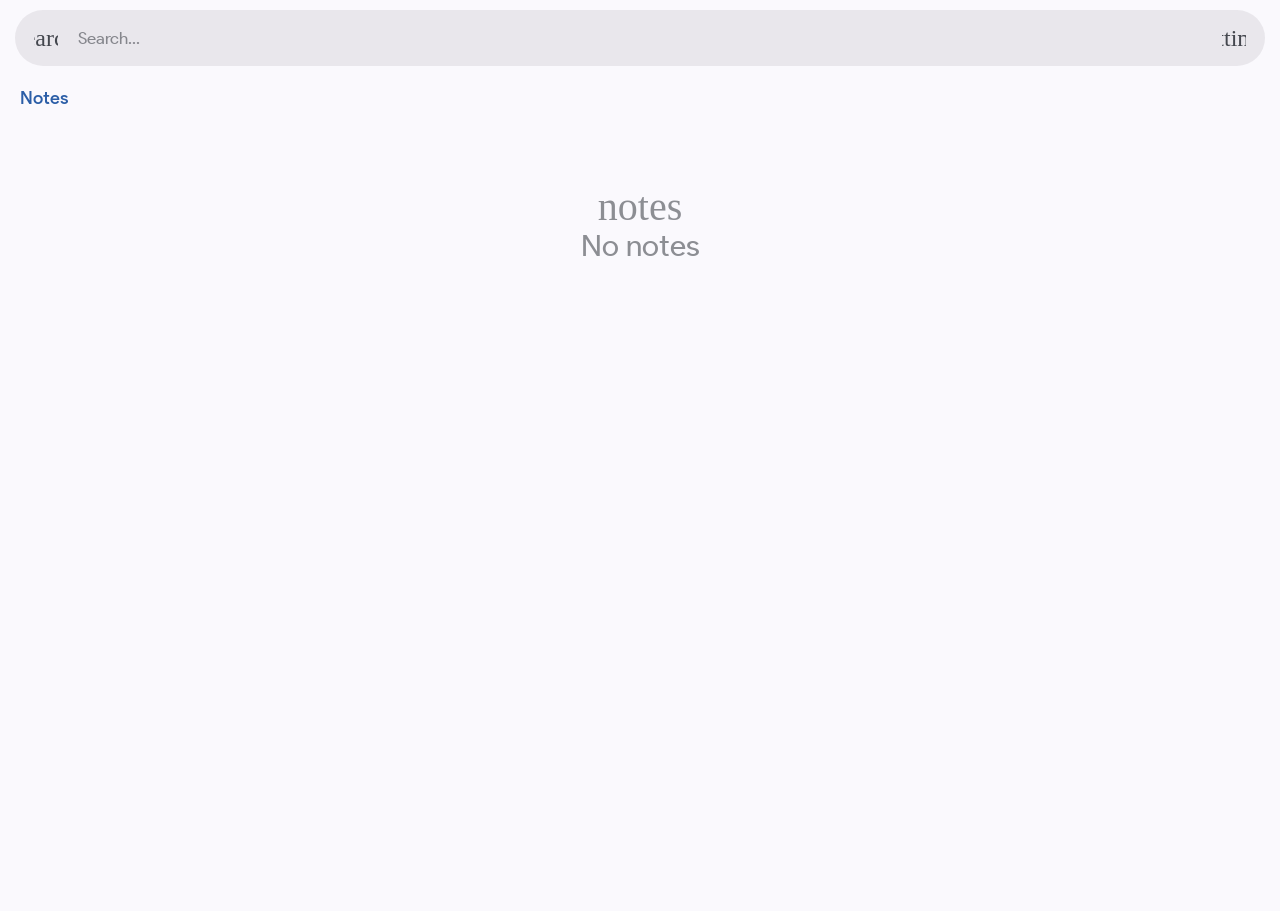
==== commit 590044f9: "updated v2.1.0 -full, added dynamic colors" ====
--- a/app/src/main/assets/index.html
+++ b/app/src/main/assets/index.html
@@ -8,6 +8,43 @@
     <link rel="stylesheet" href="ui-files/ui.css">
     <link rel="stylesheet" href="ui-files/font-usage.css">
     <link rel="stylesheet" href="ui-files/variables.css">
+    <script>
+    function dynamicMaterial(color){
+        if(localStorage.getItem('useDynamicColors') && localStorage.getItem('useDynamicColors') === 'true'){
+        themeConfig(color, '', 'dynamic')
+ localStorage.setItem('materialThemeColorSource', color)
+            setTimeout(()=>{
+        if(localStorage.getItem('useDarkTheme') && localStorage.getItem('useDarkTheme') === 'true'){
+        sendThemeToAndroid(getComputedStyle(document.documentElement).getPropertyValue('--Surface'), getComputedStyle(document.documentElement).getPropertyValue('--Surface'), '0')
+        AndroidFunctionActivityInterface.androidFunction('hideSurfaceOverlay');
+    } else{
+        sendThemeToAndroid(getComputedStyle(document.documentElement).getPropertyValue('--Surface'), getComputedStyle(document.documentElement).getPropertyValue('--Surface'), '1')
+        AndroidFunctionActivityInterface.androidFunction('hideSurfaceOverlay');
+    }
+
+    document.querySelector('.floatfab_div').style.display = 'flex'
+    },80);
+    }
+    }
+    document.addEventListener('DOMContentLoaded', () => {
+        if(!localStorage.getItem('useDynamicColors') || localStorage.getItem('useDynamicColors') !== 'true'){
+         themeConfig(localStorage.getItem('materialThemeColorSource') || '#aac7ff')
+
+    setTimeout(()=>{
+        if(localStorage.getItem('useDarkTheme') && localStorage.getItem('useDarkTheme') === 'true'){
+       sendThemeToAndroid(getComputedStyle(document.documentElement).getPropertyValue('--Surface'), getComputedStyle(document.documentElement).getPropertyValue('--Surface'), '0')
+      AndroidFunctionActivityInterface.androidFunction('hideSurfaceOverlay');
+   } else{
+        sendThemeToAndroid(getComputedStyle(document.documentElement).getPropertyValue('--Surface'), getComputedStyle(document.documentElement).getPropertyValue('--Surface'), '1')
+       AndroidFunctionActivityInterface.androidFunction('hideSurfaceOverlay');
+    }
+
+    document.querySelector('.floatfab_div').style.display = 'flex'
+
+    },80);
+    }
+});
+    </script>
 </head>
 <body>
     <div id="app">
@@ -28,7 +65,7 @@
             </md-icon-button>
         </div>
 
-        <md-dialog id="deleteNoteAlert" quick style="min-width: 85%;">
+        <md-dialog id="deleteNoteAlert" style="min-width: 85%;">
             <div slot="headline">Delete Note?</div>
             <div slot="content">
                 This action cannot be undone.
@@ -36,6 +73,19 @@
             <div slot="actions">
                 <md-text-button onclick="window.history.back();">Cancel</md-text-button>
                 <md-filled-button onclick="deleteSelectedNotes(); window.history.back()">Delete</md-filled-button>
+            </div>
+        </md-dialog>
+
+        <md-dialog id="enterPinDialog" style="min-width: 85%;" >
+            <div slot="headline">Enter pin</div>
+            <div slot="content">
+                <md-outlined-text-field style="width: 100%;" id="LockedNotepinInput" error-text="Wrong pin">
+
+                </md-outlined-text-field>
+            </div>
+            <div slot="actions">
+                <md-text-button onclick="showAllNotes(); window.history.back();">Cancel</md-text-button>
+                <md-filled-button onclick="viewLockedNotes();">OK</md-filled-button>
             </div>
         </md-dialog>
     </div>
@@ -75,38 +125,14 @@
 
     </div>
 </div>
-
-
-
-
-
-    <script>
-        if(localStorage.getItem('useDarkTheme') && localStorage.getItem('useDarkTheme') === 'true'){
-        document.documentElement.setAttribute('colorTheme', 'dark');
-        if(localStorage.getItem('Materialtheme')){
-            document.documentElement.setAttribute(
-        "Theme",
-        localStorage.getItem('Materialtheme')
-      );
-        }
-        sendThemeToAndroid(getComputedStyle(document.documentElement).getPropertyValue('--Surface'), getComputedStyle(document.documentElement).getPropertyValue('--Surface'), '0')
-    } else{
-        document.documentElement.setAttribute('colorTheme', 'light');
-        if(localStorage.getItem('Materialtheme')){
-            document.documentElement.setAttribute(
-        "Theme",
-        localStorage.getItem('Materialtheme')
-      );
-        }
-        sendThemeToAndroid(getComputedStyle(document.documentElement).getPropertyValue('--Surface'), getComputedStyle(document.documentElement).getPropertyValue('--Surface'), '1')
-    }
-    </script>
     <script type="module" src="./index.js"></script>
     <script src="./bundle.js"></script>
     <script src="app/app.js"></script>
     <script src="module/render.js"></script>
     <script src="app/events.js"></script>
     <script src="app/scroll.js"></script>
+    <script src="app/lock.js"></script>
+    <script src="module/materialTheme.js" type="module"></script>
 
 </body>
 </html>
--- a/app/src/main/assets/ui-files/ui.css
+++ b/app/src/main/assets/ui-files/ui.css
@@ -7,7 +7,7 @@
 
 #app{
     opacity: 0;
-    transition: opacity 0.2s ease-out;
+    transition: opacity 0.1s ease-out;
 }
 
 body{
@@ -53,6 +53,8 @@
     flex-direction: column;
     align-items: flex-end;
     gap: 10px;
+    display: none;
+
 }
 
 .header_search{
@@ -168,7 +170,7 @@
 .saved-notes #savedNotesList noteTileWrap, .saved-notesPinned #pinnedNotesList noteTileWrap {
     display: inline-block;
     width: calc(100% - 10px - 10px);
-    background-color: var(--Surface-Container);
+    background-color: var(--Surface-Container-Low);
     border-radius: 10px;
     margin-bottom: 6px;
     padding: 10px;
@@ -179,14 +181,25 @@
 
 }
 
+[colorTheme="light"] .saved-notes #savedNotesList noteTileWrap, .saved-notesPinned #pinnedNotesList noteTileWrap{
+    background-color: var(--Surface-Container);
+}
+
+
+[colorTheme="light"] .saved-notes #savedNotesList noteTileWrap span::before, .saved-notesPinned #pinnedNotesList noteTileWrap span::before{
+    background: linear-gradient(0deg, var(--Surface-Container) 10%, rgba(255, 0, 0, 0)) !important;
+
+}
+
 .saved-notes #savedNotesList noteTileWrap p, .saved-notesPinned #pinnedNotesList noteTileWrap p{
     margin: 0;
     margin-bottom: 10px;
     font-family: var(--google-mid);
     color: var(--On-Surface);
-    font-size: 18px;
-    text-overflow: ellipsis;
-    white-space: nowrap;
+    font-size: 17px;
+    display: -webkit-box;
+    -webkit-line-clamp: 2;
+    -webkit-box-orient: vertical;
     overflow: hidden;
 }
 
@@ -249,15 +262,18 @@
     bottom: 0;
     content: '';
     width: 100%;
-    background: linear-gradient(0deg, var(--Surface-Container) 10%, rgba(255, 0, 0, 0));
+    background: linear-gradient(0deg, var(--Surface-Container-Low) 10%, rgba(255, 0, 0, 0));
     height: 10px;
     z-index: 1;
 }
+
+
+
 .noteCheckboxWrap{
     position: absolute;
     width: 100%;
     height: 100%;
-    z-index: 1;
+    z-index: 2;
     top: 0;
     left: 0;
     overflow: hidden;
@@ -290,6 +306,8 @@
     padding-top: 15px;
     padding-left: 0;
     padding-right: 0;
+    overflow: auto;
+    height: calc(100% - 80px - 20px);
 }
 
 #notesContainerSearched searchednote{
@@ -421,9 +439,133 @@
     display: flex;
     overflow: auto;
     overflow-y: hidden;
+    flex-shrink: 0;
 }
 
 blockquote{
     margin: 0;
 }
 
+
+.switch-small{
+    --md-switch-pressed-handle-height: 16px;
+    --md-switch-pressed-handle-width: 16px;
+    --md-switch-track-width: 42px;
+    --md-switch-track-height: 22px;
+    --md-switch-selected-handle-height: 16px;
+    --md-switch-selected-handle-width: 16px;
+}
+
+.lock_labels{
+    display: flex;
+    align-items: center;
+    justify-content: center;
+    color: var(--Secondary);
+    font-size: 30px;
+    font-family: var(--google-mid);
+}
+
+.inputs_lock_create_new{
+    display: flex;
+    align-items: center;
+    justify-content: center;
+    padding-left: 20px;
+    padding-right: 20px;
+    margin-top: 10px;
+}
+
+.input_create_pass{
+    background-color: var(--Surface-Container-High);
+    height: 56px;
+    display: flex;
+    align-items: center;
+    padding-left: 11px;
+    padding-right: 11px;
+    border-radius: 50px;
+    gap: 10px;
+    position: relative;
+    width: 100%;
+}
+.input_create_pass input{
+    background-color: transparent;
+    caret-color: var(--Primary);
+    border: none;
+    font-family: var(--google-normal);
+    font-size: 18px;
+    width: 100%;
+    color: var(--On-Surface);
+}
+
+
+.input_pin_keys{
+    display: flex;
+    align-items: center;
+    justify-content: center;
+    position: absolute;
+    bottom: 20px;
+    width: 100%;
+}
+
+.input_pin_keys .input_pin_keys_grid button{
+    width: 75px;
+    height: 75px;
+    border-radius: 50px;
+    border: none;
+    font-size: 24px;
+    display: flex;
+    align-items: center;
+    justify-content: center;
+    font-family: var(--google-normal);
+    color: var(--On-Surface);
+    background-color: var(--Surface-Container);
+    position: relative;
+}
+
+.input_pin_keys .input_pin_keys_grid button[disabled]{
+    opacity: 0.4;
+    pointer-events: none;
+}
+
+.input_pin_keys .input_pin_keys_grid{
+    display: grid;
+    grid-template-columns: repeat(3, 1fr);
+    gap: 10px;
+}
+
+.lockedlabel{
+    position: relative;
+}
+
+.lockedlabel::before{
+    content: 'lock';
+    font-family: 'Material symbols';
+    font-weight: normal !important;
+    font-style: normal !important;
+    font-variation-settings: 'FILL' 1;
+    line-height: 1;
+    position: absolute;
+    right: -5px;
+    top: -10px;
+    width: 20px;
+    height: 20px;
+    font-size: 12px;
+    background-color: var(--Error);
+    color: var(--On-Error);
+    display: flex;
+    align-items: center;
+    justify-content: center;
+    border-radius: 50px;
+}
+
+.hiddenNoteLabel{
+    display: none !important;
+}
+
+#colorPickerSheetContent{
+    display: flex;
+    align-items: center;
+    justify-content: center;
+    margin-top: 10px;
+    padding-bottom: 10px;
+}
+
--- a/app/src/main/assets/ui-files/variables.css
+++ b/app/src/main/assets/ui-files/variables.css
@@ -19,7 +19,7 @@
     --outfit: 'Roboto' !important;
      --outfit-mid: 'Roboto-medium' !important;
     --Modal-Backdrop: rgb(0, 0, 0, 0.6);
-    --md-list-item-label-text-size: 17px !important;
+    --md-list-item-label-text-size: 16px !important;
 
 }
 
@@ -146,6 +146,11 @@
     --ripple-unbounded: var(--On-Surface);
     --ripple-bounded: white;
     color-scheme: dark;
+    --bg-hi-1: #5c4b2f;
+    --bg-hi-2: #5b3b39;
+    --bg-hi-3: #31425c;
+    --bg-hi-4: #31524a;
+    --bg-hi-5: #4e3b57;
 }
 
 
@@ -153,172 +158,13 @@
     --ripple-unbounded: var(--On-Surface);
     --ripple-bounded: black;
     color-scheme: light;
-}
-
-
-
-/* dynamic themes */
-
-[Theme="orange_material"]{
-
-    --Primary: #f7bb70;
-    --On-Primary: #462a00;
-    --Primary-Container: #653e00;
-    --On-Primary-Container: #ffddb7;
-    --Secondary: #dfc2a2;
-    --On-Secondary: #3f2d17;
-    --Secondary-Container: #57432b;
-    --On-Secondary-Container: #fcdebc;
-    --Tertiary: #bacd9f;
-    --On-Tertiary: #263514;
-    --Tertiary-Container: #3c4c28;
-    --On-Tertiary-Container: #d6e9b9;
-    --Error: #ffb4ab;
-    --On-Error: #690005;
-    --Error-Container: #93000a;
-    --On-Error-Container: #ffdad6;
-    --Surface-Dim: #18120c;
-    --Surface: #18120c;
-    --Surface-Bright: #403830;
-    --Surface-Container-Lowest: #130d07;
-    --Surface-Container-Low: #211a13;
-    --Surface-Container: #251e17;
-    --Surface-Container-High: #302921;
-    --Surface-Container-Highest: #3b332b;
-    --Inverse-Surface: #eee0d4;
-    --Inverse-On-Surface: #362f27;
-    --Inverse-Primary: #815512;
-    --On-Surface: #eee0d4;
-    --On-Surface-Variant: #d4c4b5;
-    --Outline: #9c8e80;
-    --Outline-Variant: #504539;
-    --Scrim: #000000;
-    --Shadow: #000000;
-
-    --caret: #f7bb70;
-    --Top-bar: 64, 70, 89;
-}
-
-
-[Theme="red_material"]{
-
-    --Primary: #ffb5a0;
-    --On-Primary: #561f0f;
-    --Primary-Container: #723523;
-    --On-Primary-Container: #ffdbd1;
-    --Secondary: #e7bdb2;
-    --On-Secondary: #442a22;
-    --Secondary-Container: #5d4037;
-    --On-Secondary-Container: #ffdbd1;
-    --Tertiary: #d8c58d;
-    --On-Tertiary: #3b2f05;
-    --Tertiary-Container: #534619;
-    --On-Tertiary-Container: #f5e1a7;
-    --Error: #ffb4ab;
-    --On-Error: #690005;
-    --Error-Container: #93000a;
-    --On-Error-Container: #ffdad6;
-    --Surface-Dim: #1a110f;
-    --Surface: #1a110f;
-    --Surface-Bright: #423734;
-    --Surface-Container-Lowest: #140c0a;
-    --Surface-Container-Low: #231917;
-    --Surface-Container: #271d1b;
-    --Surface-Container-High: #322825;
-    --Surface-Container-Highest: #3d322f;
-    --Inverse-Surface: #f1dfda;
-    --Inverse-On-Surface: #392e2b;
-    --Inverse-Primary: #8f4c38;
-    --On-Surface: #f1dfda;
-    --On-Surface-Variant: #d8c2bc;
-    --Outline: #a08c87;
-    --Outline-Variant: #53433f;
-    --Scrim: #000000;
-    --Shadow: #000000;
-
-    --caret: #ffb5a0;
-    --Top-bar: 64, 70, 89;
-}
-
-[Theme="pink_material"]{
-
-    --Primary: #ffb1c0;
-    --On-Primary: #551d2c;
-    --Primary-Container: #713342;
-    --On-Primary-Container: #ffd9df;
-    --Secondary: #e4bdc3;
-    --On-Secondary: #43292e;
-    --Secondary-Container: #5c3f44;
-    --On-Secondary-Container: #ffd9df;
-    --Tertiary: #ecbe90;
-    --On-Tertiary: #462a08;
-    --Tertiary-Container: #5f401d;
-    --On-Tertiary-Container: #ffdcbc;
-    --Error: #ffb4ab;
-    --On-Error: #690005;
-    --Error-Container: #93000a;
-    --On-Error-Container: #ffdad6;
-    --Surface-Dim: #191113;
-    --Surface: #191113;
-    --Surface-Bright: #413738;
-    --Surface-Container-Lowest: #140c0d;
-    --Surface-Container-Low: #22191b;
-    --Surface-Container: #261d1f;
-    --Surface-Container-High: #312829;
-    --Surface-Container-Highest: #3c3234;
-    --Inverse-Surface: #efdee0;
-    --Inverse-On-Surface: #382e2f;
-    --Inverse-Primary: #8d4959;
-    --On-Surface: #efdee0;
-    --On-Surface-Variant: #d6c2c4;
-    --Outline: #9f8c8f;
-    --Outline-Variant: #524345;
-    --Scrim: #000000;
-    --Shadow: #000000;
-
-    --caret: #ffb1c0;
-    --Top-bar: 64, 70, 89;
-}
-
-[Theme="purple_material"]{
-
-    --Primary: #f1b3e6;
-    --On-Primary: #4c1f49;
-    --Primary-Container: #653661;
-    --On-Primary-Container: #ffd7f5;
-    --Secondary: #dabfd2;
-    --On-Secondary: #3d2b3a;
-    --Secondary-Container: #554151;
-    --On-Secondary-Container: #f7daef;
-    --Tertiary: #f5b8a7;
-    --On-Tertiary: #4c261b;
-    --Tertiary-Container: #663c2f;
-    --On-Tertiary-Container: #ffdbd1;
-    --Error: #ffb4ab;
-    --On-Error: #690005;
-    --Error-Container: #93000a;
-    --On-Error-Container: #ffdad6;
-    --Surface-Dim: #171216;
-    --Surface: #171216;
-    --Surface-Bright: #3e373c;
-    --Surface-Container-Lowest: #120d11;
-    --Surface-Container-Low: #201a1e;
-    --Surface-Container: #241e22;
-    --Surface-Container-High: #2f282d;
-    --Surface-Container-Highest: #3a3338;
-    --Inverse-Surface: #ecdfe5;
-    --Inverse-On-Surface: #352e33;
-    --Inverse-Primary: #804d7a;
-    --On-Surface: #ecdfe5;
-    --On-Surface-Variant: #d1c2cb;
-    --Outline: #9a8d95;
-    --Outline-Variant: #4e444b;
-    --Scrim: #000000;
-    --Shadow: #000000;
-
-    --caret: #f1b3e6;
-    --Top-bar: 64, 70, 89;
-}
+    --bg-hi-1: #fce3c4;
+    --bg-hi-2: #fad4d3;
+    --bg-hi-3: #c5ddf7;
+    --bg-hi-4: #c9f4ea;
+    --bg-hi-5: #e9d5f1;
+}
+
 
 [Theme="blue_material"]{
 
@@ -359,461 +205,3 @@
     --caret: #dbc66e;
 }
 
-
-[Theme="yellow_material"]{
-
-    --Primary: #dbc66e;
-    --On-Primary: #3a3000;
-    --Primary-Container: #534600;
-    --On-Primary-Container: #f8e287;
-    --Secondary: #d1c6a1;
-    --On-Secondary: #363016;
-    --Secondary-Container: #4e472a;
-    --On-Secondary-Container: #eee2bc;
-    --Tertiary: #a9d0b3;
-    --On-Tertiary: #143723;
-    --Tertiary-Container: #2c4e38;
-    --On-Tertiary-Container: #c5ecce;
-    --Error: #ffb4ab;
-    --On-Error: #690005;
-    --Error-Container: #93000a;
-    --On-Error-Container: #ffdad6;
-    --Surface-Dim: #15130b;
-    --Surface: #15130b;
-    --Surface-Bright: #3c3930;
-    --Surface-Container-Lowest: #100e07;
-    --Surface-Container-Low: #1e1b13;
-    --Surface-Container: #222017;
-    --Surface-Container-High: #2d2a21;
-    --Surface-Container-Highest: #38352b;
-    --Inverse-Surface: #e8e2d4;
-    --Inverse-On-Surface: #333027;
-    --Inverse-Primary: #6d5e0f;
-    --On-Surface: #e8e2d4;
-    --On-Surface-Variant: #cdc6b4;
-    --Outline: #969080;
-    --Outline-Variant: #4b4739;
-    --Scrim: #000000;
-    --Shadow: #000000;
-
-    --caret: #dbc66e;
-    --Top-bar: 64, 70, 89;
-}
-
-[Theme="green_material"]{
-
-    --Primary: #b1d18a;
-    --On-Primary: #1f3701;
-    --Primary-Container: #354e16;
-    --On-Primary-Container: #cdeda3;
-    --Secondary: #bfcbad;
-    --On-Secondary: #2a331e;
-    --Secondary-Container: #404a33;
-    --On-Secondary-Container: #dce7c8;
-    --Tertiary: #a0d0cb;
-    --On-Tertiary: #003735;
-    --Tertiary-Container: #1f4e4b;
-    --On-Tertiary-Container: #bcece7;
-    --Error: #ffb4ab;
-    --On-Error: #690005;
-    --Error-Container: #93000a;
-    --On-Error-Container: #ffdad6;
-    --Surface-Dim: #12140e;
-    --Surface: #12140e;
-    --Surface-Bright: #383a32;
-    --Surface-Container-Lowest: #0c0f09;
-    --Surface-Container-Low: #1a1c16;
-    --Surface-Container: #1e201a;
-    --Surface-Container-High: #282b24;
-    --Surface-Container-Highest: #33362e;
-    --Inverse-Surface: #e2e3d8;
-    --Inverse-On-Surface: #2f312a;
-    --Inverse-Primary: #4c662b;
-    --On-Surface: #e2e3d8;
-    --On-Surface-Variant: #c5c8ba;
-    --Outline: #8f9285;
-    --Outline-Variant: #44483d;
-    --Scrim: #000000;
-    --Shadow: #000000;
-
-    --caret: #b1d18a;
-    --Top-bar: 64, 70, 89;
-}
-
-[Theme="mono_material"]{
-
-    --Primary: #ffffff;
-    --On-Primary: #2f3131;
-    --Primary-Container: #363636;
-    --On-Primary-Container: #cdcdcd;
-    --Secondary: #c8c6c6;
-    --On-Secondary: #303030;
-    --Secondary-Container: #494949;
-    --On-Secondary-Container: #b9b8b8;
-    --Tertiary: #ffffff;
-    --On-Tertiary: #2f3131;
-    --Tertiary-Container: #5f5e5e;
-    --On-Tertiary-Container: #dbd8d7;
-    --Error: #ffb4ab;
-    --On-Error: #690005;
-    --Error-Container: #93000a;
-    --On-Error-Container: #ffdad6;
-    --Surface-Dim: #141313;
-    --Surface: #141313;
-    --Surface-Bright: #3a3939;
-    --Surface-Container-Lowest: #0e0e0e;
-    --Surface-Container-Low: #1c1b1b;
-    --Surface-Container: #201f1f;
-    --Surface-Container-High: #2a2a2a;
-    --Surface-Container-Highest: #353434;
-    --Inverse-Surface: #e5e2e1;
-    --Inverse-On-Surface: #313030;
-    --Inverse-Primary: #5d5f5f;
-    --On-Surface: #e5e2e1;
-    --On-Surface-Variant: #c4c7c8;
-    --Outline: #8e9192;
-    --Outline-Variant: #444748;
-    --Scrim: #000000;
-    --Shadow: #000000;
-
-    --caret: #ffffff;
-    --Top-bar: 64, 70, 89;
-}
-
-
-[Theme="green_material"][amoled="true"], [Theme="red_material"][amoled="true"], [Theme="orange_material"][amoled="true"], [Theme="pink_material"][amoled="true"], [Theme="blue_material"][amoled="true"], [Theme="purple_material"][amoled="true"], [Theme="yellow_material"][amoled="true"], [Theme="mono_material"][amoled="true"]{
-    --Surface: black;
-}
-
-/* light */
-
-
-[colorTheme="light"][Theme="orange_material"]{
-
-    --Primary: #825513;
-    --On-Primary: #ffffff;
-    --Primary-Container: #ffddb7;
-    --On-Primary-Container: #2a1700;
-    --Secondary: #715a41;
-    --On-Secondary: #ffffff;
-    --Secondary-Container: #fcddbc;
-    --On-Secondary-Container: #281805;
-    --Tertiary: #54643d;
-    --On-Tertiary: #ffffff;
-    --Tertiary-Container: #d7e9b9;
-    --On-Tertiary-Container: #121f02;
-    --Error: #ba1a1a;
-    --On-Error: #ffffff;
-    --Error-Container: #ffdad6;
-    --On-Error-Container: #410002;
-    --Surface-Dim: #e5d8cc;
-    --Surface: #fff8f4;
-    --Surface-Bright: #fff8f4;
-    --Surface-Container-Lowest: #ffffff;
-    --Surface-Container-Low: #fff1e5;
-    --Surface-Container: #f9ece0;
-    --Surface-Container-High: #f3e6da;
-    --Surface-Container-Highest: #eee0d4;
-    --Inverse-Surface: #362f27;
-    --Inverse-On-Surface: #fceee2;
-    --Inverse-Primary: #f7bb70;
-    --On-Surface: #211a13;
-    --On-Surface-Variant: #504539;
-    --Outline: #827568;
-    --Outline-Variant: #d4c4b5;
-    --Scrim: #000000;
-    --Shadow: #000000;
-
-    --caret: #825513;
-    --Top-bar: 237, 237, 244;
-
-}
-
-
-
-[colorTheme="light"][Theme="red_material"]{
-
-    --Primary: #8f4c38;
-    --On-Primary: #ffffff;
-    --Primary-Container: #ffdbd1;
-    --On-Primary-Container: #3a0b01;
-    --Secondary: #77574e;
-    --On-Secondary: #ffffff;
-    --Secondary-Container: #ffdbd1;
-    --On-Secondary-Container: #2c150f;
-    --Tertiary: #6c5d2f;
-    --On-Tertiary: #ffffff;
-    --Tertiary-Container: #f5e1a7;
-    --On-Tertiary-Container: #231b00;
-    --Error: #ba1a1a;
-    --On-Error: #ffffff;
-    --Error-Container: #ffdad6;
-    --On-Error-Container: #410002;
-    --Surface-Dim: #e8d6d2;
-    --Surface: #fff8f6;
-    --Surface-Bright: #fff8f6;
-    --Surface-Container-Lowest: #ffffff;
-    --Surface-Container-Low: #fff1ed;
-    --Surface-Container: #fceae5;
-    --Surface-Container-High: #f7e4e0;
-    --Surface-Container-Highest: #f1dfda;
-    --Inverse-Surface: #392e2b;
-    --Inverse-On-Surface: #ffede8;
-    --Inverse-Primary: #ffb5a0;
-    --On-Surface: #231917;
-    --On-Surface-Variant: #53433f;
-    --Outline: #85736e;
-    --Outline-Variant: #d8c2bc;
-    --Scrim: #000000;
-    --Shadow: #000000;
-
-    --caret: #8f4c38;
-    --Top-bar: 237, 237, 244;
-
-}
-
-[colorTheme="light"][Theme="pink_material"]{
-
-    --Primary: #8d4959;
-    --On-Primary: #ffffff;
-    --Primary-Container: #ffd9df;
-    --On-Primary-Container: #3a0718;
-    --Secondary: #75565c;
-    --On-Secondary: #ffffff;
-    --Secondary-Container: #ffd9df;
-    --On-Secondary-Container: #2b151a;
-    --Tertiary: #7a5732;
-    --On-Tertiary: #ffffff;
-    --Tertiary-Container: #ffdcbc;
-    --On-Tertiary-Container: #2c1700;
-    --Error: #ba1a1a;
-    --On-Error: #ffffff;
-    --Error-Container: #ffdad6;
-    --On-Error-Container: #410002;
-    --Surface-Dim: #e7d6d8;
-    --Surface: #fff8f7;
-    --Surface-Bright: #fff8f7;
-    --Surface-Container-Lowest: #ffffff;
-    --Surface-Container-Low: #fff0f1;
-    --Surface-Container: #fbeaeb;
-    --Surface-Container-High: #f5e4e6;
-    --Surface-Container-Highest: #efdee0;
-    --Inverse-Surface: #382e2f;
-    --Inverse-On-Surface: #feedee;
-    --Inverse-Primary: #ffb1c0;
-    --On-Surface: #22191b;
-    --On-Surface-Variant: #524345;
-    --Outline: #847375;
-    --Outline-Variant: #d6c2c4;
-    --Scrim: #000000;
-    --Shadow: #000000;
-
-    --caret: #8d4959;
-    --Top-bar: 237, 237, 244;
-
-}
-
-[colorTheme="light"][Theme="purple_material"]{
-
-    --Primary: #804d79;
-    --On-Primary: #ffffff;
-    --Primary-Container: #ffd7f5;
-    --On-Primary-Container: #340832;
-    --Secondary: #6e5869;
-    --On-Secondary: #ffffff;
-    --Secondary-Container: #f7daef;
-    --On-Secondary-Container: #271624;
-    --Tertiary: #815345;
-    --On-Tertiary: #ffffff;
-    --Tertiary-Container: #ffdbd1;
-    --On-Tertiary-Container: #321208;
-    --Error: #ba1a1a;
-    --On-Error: #ffffff;
-    --Error-Container: #ffdad6;
-    --On-Error-Container: #410002;
-    --Surface-Dim: #e3d7dd;
-    --Surface: #fff7f9;
-    --Surface-Bright: #fff7f9;
-    --Surface-Container-Lowest: #ffffff;
-    --Surface-Container-Low: #fdf0f7;
-    --Surface-Container: #f7eaf1;
-    --Surface-Container-High: #f1e5eb;
-    --Surface-Container-Highest: #ecdfe5;
-    --Inverse-Surface: #352e33;
-    --Inverse-On-Surface: #faedf4;
-    --Inverse-Primary: #f1b3e6;
-    --On-Surface: #201a1e;
-    --On-Surface-Variant: #4e444b;
-    --Outline: #80747b;
-    --Outline-Variant: #d1c2cb;
-    --Scrim: #000000;
-    --Shadow: #000000;
-
-    --caret: #804d79;
-    --Top-bar: 237, 237, 244;
-}
-
-[colorTheme="light"][Theme="blue_material"]{
-
-    --Primary: #415f91;
-    --On-Primary: #ffffff;
-    --Primary-Container: #d6e3ff;
-    --On-Primary-Container: #001b3e;
-    --Secondary: #565f71;
-    --On-Secondary: #ffffff;
-    --Secondary-Container: #dae2f9;
-    --On-Secondary-Container: #131c2b;
-    --Tertiary: #705575;
-    --On-Tertiary: #ffffff;
-    --Tertiary-Container: #fad8fd;
-    --On-Tertiary-Container: #28132e;
-    --Error: #ba1a1a;
-    --On-Error: #ffffff;
-    --Error-Container: #ffdad6;
-    --On-Error-Container: #410002;
-    --Surface-Dim: #d9d9e0;
-    --Surface: #f9f9ff;
-    --Surface-Bright: #f9f9ff;
-    --Surface-Container-Lowest: #ffffff;
-    --Surface-Container-Low: #f3f3fa;
-    --Surface-Container: #ededf4;
-    --Surface-Container-High: #e7e8ee;
-    --Surface-Container-Highest: #e2e2e9;
-    --Inverse-Surface: #2e3036;
-    --Inverse-On-Surface: #f0f0f7;
-    --Inverse-Primary: #aac7ff;
-    --On-Surface: #191c20;
-    --On-Surface-Variant: #44474e;
-    --Outline: #74777f;
-    --Outline-Variant: #c4c6d0;
-    --Scrim: #000000;
-    --Shadow: #000000;
-
-    --caret: #415f91;
-    --Top-bar: 237, 237, 244;
-
-}
-
-
-[colorTheme="light"][Theme="yellow_material"]{
-
-    --Primary: #6d5e0f;
-    --On-Primary: #ffffff;
-    --Primary-Container: #f8e287;
-    --On-Primary-Container: #221b00;
-    --Secondary: #665e40;
-    --On-Secondary: #ffffff;
-    --Secondary-Container: #eee2bc;
-    --On-Secondary-Container: #211b04;
-    --Tertiary: #43664e;
-    --On-Tertiary: #ffffff;
-    --Tertiary-Container: #c5ecce;
-    --On-Tertiary-Container: #00210f;
-    --Error: #ba1a1a;
-    --On-Error: #ffffff;
-    --Error-Container: #ffdad6;
-    --On-Error-Container: #410002;
-    --Surface-Dim: #e0d9cc;
-    --Surface: #fff9ee;
-    --Surface-Bright: #fff9ee;
-    --Surface-Container-Lowest: #ffffff;
-    --Surface-Container-Low: #faf3e5;
-    --Surface-Container: #f4eddf;
-    --Surface-Container-High: #eee8da;
-    --Surface-Container-Highest: #e8e2d4;
-    --Inverse-Surface: #333027;
-    --Inverse-On-Surface: #f7f0e2;
-    --Inverse-Primary: #dbc66e;
-    --On-Surface: #1e1b13;
-    --On-Surface-Variant: #4b4739;
-    --Outline: #7c7767;
-    --Outline-Variant: #cdc6b4;
-    --Scrim: #000000;
-    --Shadow: #000000;
-
-    --caret: #6d5e0f;
-    --Top-bar: 237, 237, 244;
-
-}
-
-[colorTheme="light"][Theme="green_material"]{
-
-    --Primary: #4c662b;
-    --On-Primary: #ffffff;
-    --Primary-Container: #cdeda3;
-    --On-Primary-Container: #102000;
-    --Secondary: #586249;
-    --On-Secondary: #ffffff;
-    --Secondary-Container: #dce7c8;
-    --On-Secondary-Container: #151e0b;
-    --Tertiary: #386663;
-    --On-Tertiary: #ffffff;
-    --Tertiary-Container: #bcece7;
-    --On-Tertiary-Container: #00201e;
-    --Error: #ba1a1a;
-    --On-Error: #ffffff;
-    --Error-Container: #ffdad6;
-    --On-Error-Container: #410002;
-    --Surface-Dim: #dadbd0;
-    --Surface: #f9faef;
-    --Surface-Bright: #f9faef;
-    --Surface-Container-Lowest: #ffffff;
-    --Surface-Container-Low: #f3f4e9;
-    --Surface-Container: #eeefe3;
-    --Surface-Container-High: #e8e9de;
-    --Surface-Container-Highest: #e2e3d8;
-    --Inverse-Surface: #2f312a;
-    --Inverse-On-Surface: #f1f2e6;
-    --Inverse-Primary: #b1d18a;
-    --On-Surface: #1a1c16;
-    --On-Surface-Variant: #44483d;
-    --Outline: #75796c;
-    --Outline-Variant: #c5c8ba;
-    --Scrim: #000000;
-    --Shadow: #000000;
-
-    --caret: #4c662b;
-    --Top-bar: 237, 237, 244;
-
-}
-
-
-[colorTheme="light"][Theme="mono_material"]{
-
-    --Primary: #000000;
-    --On-Primary: #ffffff;
-    --Primary-Container: #404040;
-    --On-Primary-Container: #bbbbbb;
-    --Secondary: #5f5e5e;
-    --On-Secondary: #ffffff;
-    --Secondary-Container: #e5e2e1;
-    --On-Secondary-Container: #656464;
-    --Tertiary: #00324b;
-    --On-Tertiary: #ffffff;
-    --Tertiary-Container: #2b6388;
-    --On-Tertiary-Container: #b5ddff;
-    --Error: #ba1a1a;
-    --On-Error: #ffffff;
-    --Error-Container: #ffdad6;
-    --On-Error-Container: #93000a;
-    --Surface-Dim: #ddd9d8;
-    --Surface: #fdf8f8;
-    --Surface-Bright: #fdf8f8;
-    --Surface-Container-Lowest: #ffffff;
-    --Surface-Container-Low: #f7f3f2;
-    --Surface-Container: #f1edec;
-    --Surface-Container-High: #ebe7e7;
-    --Surface-Container-Highest: #e5e2e1;
-    --Inverse-Surface: #313030;
-    --Inverse-On-Surface: #f4f0ef;
-    --Inverse-Primary: #c8c6c6;
-    --On-Surface: #1c1b1b;
-    --On-Surface-Variant: #444748;
-    --Outline: #747878;
-    --Outline-Variant: #c4c7c7;
-    --Scrim: #000000;
-    --Shadow: #000000;
-
-    --caret: #2a2a2a;
-    --Top-bar: 237, 237, 244;
-}
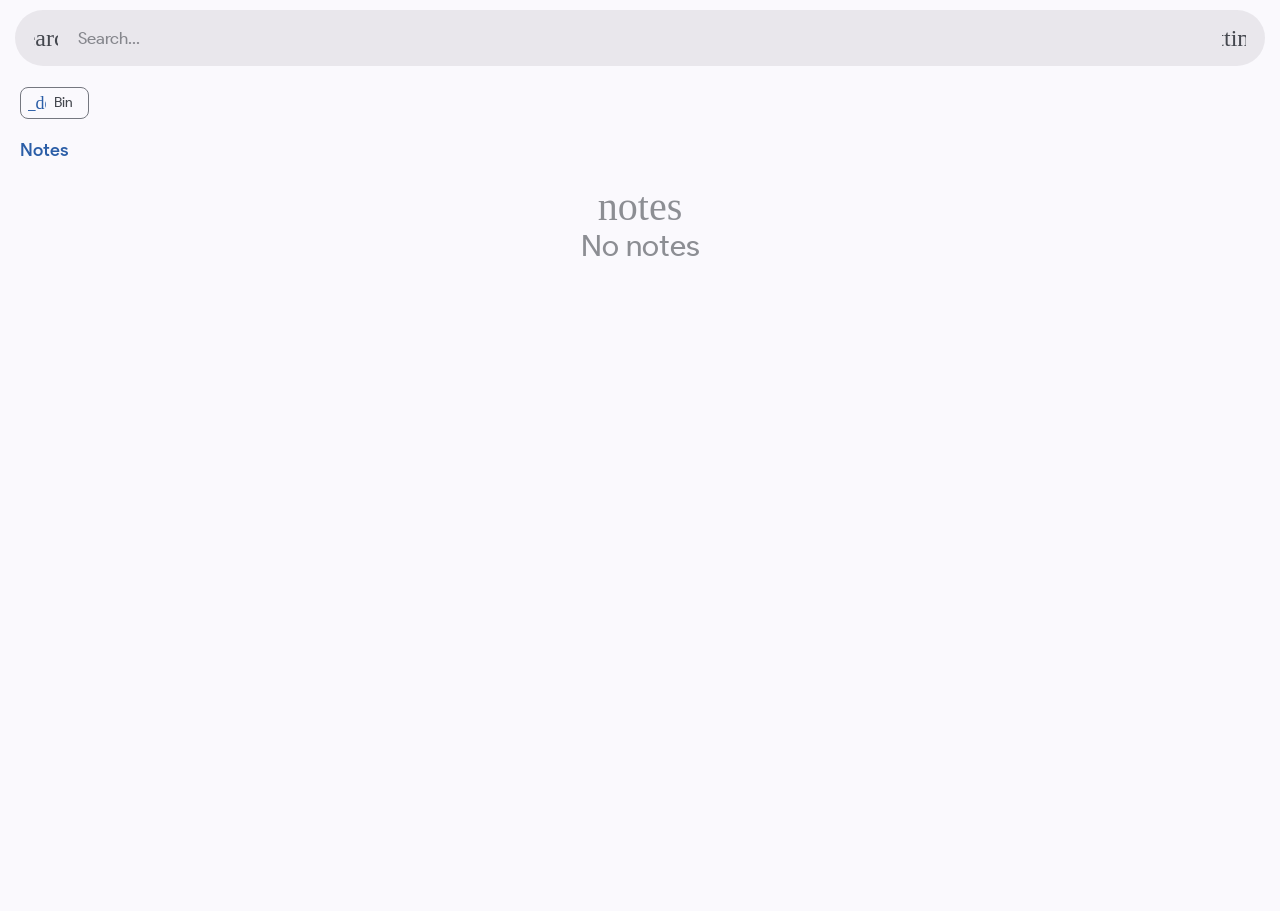
==== commit e8e58e9d: "updated v2.2.0 -full, added bin" ====
--- a/app/src/main/assets/index.html
+++ b/app/src/main/assets/index.html
@@ -57,18 +57,23 @@
                 <md-icon icon-outlined>arrow_back</md-icon>
             </md-icon-button>
             <input type="search" name="Search notes" placeholder="Search..." id="Search_notes_input">
+            <div style="display: flex;">
+                <md-icon-button onclick="showRestoreAlertDialog(); event.stopPropagation();" hidden id="restoreNoteBtn" disabled>
+                    <md-icon icon-outlined>restore_from_trash</md-icon>
+                </md-icon-button>
             <md-icon-button onclick="showDeleteAlertDialog(); event.stopPropagation();" hidden id="deleteNoteBtn" disabled>
                 <md-icon icon-outlined>delete</md-icon>
             </md-icon-button>
             <md-icon-button onclick="navigateActivity('SettingsActivity');  event.stopPropagation();">
                 <md-icon icon-outlined>settings</md-icon>
             </md-icon-button>
+            </div>
         </div>
 
         <md-dialog id="deleteNoteAlert" style="min-width: 85%;">
-            <div slot="headline">Delete Note?</div>
-            <div slot="content">
-                This action cannot be undone.
+            <div slot="headline" id="deleteNoteHeadline">Delete Note?</div>
+            <div slot="content" id="deleteNoteContent-Text">
+                Notes will be moved to the bin. You can restore them from there
             </div>
             <div slot="actions">
                 <md-text-button onclick="window.history.back();">Cancel</md-text-button>
@@ -88,6 +93,17 @@
                 <md-filled-button onclick="viewLockedNotes();">OK</md-filled-button>
             </div>
         </md-dialog>
+        <md-dialog id="restoreNoteAlert" style="min-width: 85%;" >
+            <div slot="headline">Restore</div>
+            <div slot="content">
+                Selected notes will be restored
+            </div>
+            <div slot="actions">
+                <md-text-button onclick="window.history.back();">Cancel</md-text-button>
+                <md-filled-button onclick="restoreSelectedNote(); window.history.back()" id="selectedNoteRestoreBtn">Restore</md-filled-button>
+                <md-filled-button onclick="restoreSingleNote(document.getElementById('singleNoteRestoreBtn').getAttribute('noteData')); window.history.back()" id="singleNoteRestoreBtn" hidden>Restore</md-filled-button>
+            </div>
+        </md-dialog>
     </div>
 
     <div class="floatfab_div">
@@ -100,7 +116,7 @@
     </div>
         <div class="main_app_wrap" style="padding-top: 10px;">
 
-            <div id="label_holder" hidden>
+            <div id="label_holder">
 
             </div>
 
@@ -112,6 +128,7 @@
         <div class="saved-notes">
             <p style="color: var(--Primary); font-family: var(--google-mid); margin-top: 0; font-size: 18px; margin-bottom: 10px;" id="textheadingNotes">Notes</p>
             <div id="savedNotesList"></div>
+            <div id="binNotesList" style="height: 0; overflow: hidden;"></div>
         </div>
         </div>
 
--- a/app/src/main/assets/ui-files/ui.css
+++ b/app/src/main/assets/ui-files/ui.css
@@ -152,22 +152,22 @@
     z-index: 2;
 }
 
-.saved-notes #savedNotesList, .saved-notesPinned #pinnedNotesList {
+.saved-notes #savedNotesList, .saved-notesPinned #pinnedNotesList, .saved-notes #binNotesList {
     column-count: 2;
     gap: 10px;
 }
 
-.saved-notes #savedNotesList.listView, .saved-notesPinned #pinnedNotesList.listView{
+.saved-notes #savedNotesList.cardsView, .saved-notesPinned #pinnedNotesList.cardsView, .saved-notes #binNotesList.cardsView{
     display: flex !important;
     flex-direction: column !important;
     gap: 5px !important;
 }
 
-.saved-notes #savedNotesList.listView noteTileWrap, .saved-notesPinned #pinnedNotesList.listView noteTileWrap{
+.saved-notes #savedNotesList.cardsView noteTileWrap, .saved-notesPinned #pinnedNotesList.cardsView noteTileWrap, .saved-notes #binNotesList.cardsView noteTileWrap{
     border-radius: 15px;
 }
 
-.saved-notes #savedNotesList noteTileWrap, .saved-notesPinned #pinnedNotesList noteTileWrap {
+.saved-notes #savedNotesList noteTileWrap, .saved-notesPinned #pinnedNotesList noteTileWrap, .saved-notes #binNotesList noteTileWrap {
     display: inline-block;
     width: calc(100% - 10px - 10px);
     background-color: var(--Surface-Container-Low);
@@ -177,21 +177,21 @@
     max-height: 120px;
     overflow: hidden;
     position: relative;
-    padding-bottom: 40px;
-
-}
-
-[colorTheme="light"] .saved-notes #savedNotesList noteTileWrap, .saved-notesPinned #pinnedNotesList noteTileWrap{
+    padding-bottom: 35px;
+
+}
+
+[colorTheme="light"] .saved-notes #savedNotesList noteTileWrap, [colorTheme="light"] .saved-notesPinned #pinnedNotesList noteTileWrap, [colorTheme="light"] .saved-notes #binNotesList noteTileWrap{
     background-color: var(--Surface-Container);
 }
 
 
-[colorTheme="light"] .saved-notes #savedNotesList noteTileWrap span::before, .saved-notesPinned #pinnedNotesList noteTileWrap span::before{
+[colorTheme="light"] .saved-notes #savedNotesList noteTileWrap span::before, [colorTheme="light"] .saved-notesPinned #pinnedNotesList noteTileWrap span::before, [colorTheme="light"] .saved-notes #binNotesList noteTileWrap span::before{
     background: linear-gradient(0deg, var(--Surface-Container) 10%, rgba(255, 0, 0, 0)) !important;
 
 }
 
-.saved-notes #savedNotesList noteTileWrap p, .saved-notesPinned #pinnedNotesList noteTileWrap p{
+.saved-notes #savedNotesList noteTileWrap p, .saved-notesPinned #pinnedNotesList noteTileWrap p, .saved-notes #binNotesList noteTileWrap p{
     margin: 0;
     margin-bottom: 10px;
     font-family: var(--google-mid);
@@ -201,9 +201,11 @@
     -webkit-line-clamp: 2;
     -webkit-box-orient: vertical;
     overflow: hidden;
-}
-
-.saved-notes #savedNotesList noteTileWrap span, p_content, .saved-notesPinned #pinnedNotesList noteTileWrap span{
+    word-break: break-word;
+    text-overflow: ellipsis;
+}
+
+.saved-notes #savedNotesList noteTileWrap span, p_content, .saved-notesPinned #pinnedNotesList noteTileWrap span, .saved-notes #binNotesList noteTileWrap span{
     opacity: 0.4;
     font-family: var(--google-normal);
     overflow: hidden;
@@ -219,14 +221,14 @@
 
 }
 
-.saved-notes #savedNotesList noteTileWrap span pre, p_content pre, .saved-notesPinned #pinnedNotesList noteTileWrap span pre{
+.saved-notes #savedNotesList noteTileWrap span pre, p_content pre, .saved-notesPinned #pinnedNotesList noteTileWrap span pre, .saved-notes #binNotesList noteTileWrap span pre{
     margin: 0;
     word-break: break-word;
     overflow: hidden;
     text-overflow: ellipsis;
 }
 
-.saved-notes #savedNotesList noteTileWrap span ul, p_content ul, .saved-notesPinned #pinnedNotesList noteTileWrap span ul{
+.saved-notes #savedNotesList noteTileWrap span ul, p_content ul, .saved-notesPinned #pinnedNotesList noteTileWrap span ul, .saved-notes #binNotesList noteTileWrap span ul{
     list-style: none;
     display: flex;
     flex-direction: column;
@@ -234,7 +236,7 @@
     margin: 0;
 }
 
-.saved-notes #savedNotesList noteTileWrap span ol, p_content ol, .saved-notesPinned #pinnedNotesList noteTileWrap span ol{
+.saved-notes #savedNotesList noteTileWrap span ol, p_content ol, .saved-notesPinned #pinnedNotesList noteTileWrap span ol, .saved-notes #binNotesList noteTileWrap span ol{
     list-style: none;
     display: flex;
     flex-direction: column;
@@ -257,7 +259,12 @@
     font-size: 18px;
 }
 
-.saved-notes #savedNotesList noteTileWrap span::before, p_content::before, .saved-notesPinned #pinnedNotesList noteTileWrap span::before {
+.saved-notes #binNotesList noteTileWrap span h1, .saved-notes #binNotesList noteTileWrap span h2, .saved-notes #binNotesList noteTileWrap span h3, .saved-notes #binNotesList noteTileWrap span h4{
+    margin-top: 0;
+    font-size: 18px;
+}
+
+.saved-notes #savedNotesList noteTileWrap span::before, p_content::before, .saved-notesPinned #pinnedNotesList noteTileWrap span::before, .saved-notes #binNotesList noteTileWrap span::before {
     position: absolute;
     bottom: 0;
     content: '';
@@ -288,14 +295,15 @@
     overflow: hidden;
     width: 18px;
 }
-.saved-notes #savedNotesList noteTileWrap time, .saved-notesPinned #pinnedNotesList noteTileWrap time{
+.saved-notes #savedNotesList noteTileWrap time, .saved-notesPinned #pinnedNotesList noteTileWrap time, .saved-notes #binNotesList noteTileWrap time{
     position: absolute;
-    bottom: 10px;
+    bottom: 8px;
     z-index: 1;
     font-family: var(--google-mid);
-    font-size: 13px;
+    font-size: 11px;
     left: 10px;
     color: var(--On-Surface-Variant);
+    opacity: 0.7;
 }
 
 #notesContainerSearched{
@@ -346,6 +354,7 @@
 #notesContainerSearched searchednote span{
     font-family: var(--google-normal);
     color: var(--On-Surface-Variant);
+    font-size: 14px;
 }
 
 textheading{
@@ -407,10 +416,10 @@
 
 
 note_label p{
-    color: var(--On-Primary);
+    color: var(--On-Secondary-Container);
     font-family: var(--google-normal);
     font-size: 15px;
-    background-color: var(--Primary);
+    background-color: var(--Secondary-Container);
     padding-left: 10px;
     padding-right: 10px;
     padding-top: 5px;
@@ -435,11 +444,23 @@
     padding-left: 20px;
     padding-right: 20px;
     margin-bottom: 20px;
-    gap: 10px;
+    gap: 8px;
     display: flex;
     overflow: auto;
     overflow-y: hidden;
     flex-shrink: 0;
+}
+
+#label_holder.stackView{
+    display: block;
+    margin-bottom: calc(20px - 8px);
+    padding-left: 16px;
+    padding-right: 16px;
+}
+
+#label_holder.stackView > md-filter-chip {
+    margin-bottom: 8px;
+    margin-right: 8px;
 }
 
 blockquote{
@@ -532,11 +553,11 @@
     gap: 10px;
 }
 
-.lockedlabel{
-    position: relative;
-}
-
-.lockedlabel::before{
+.lockedlabel, .binLabel{
+    position: relative;
+}
+
+.lockedlabel::before, .binLabel::before{
     content: 'lock';
     font-family: 'Material symbols';
     font-weight: normal !important;
@@ -557,6 +578,10 @@
     border-radius: 50px;
 }
 
+.binLabel::before{
+    content: 'auto_delete';
+}
+
 .hiddenNoteLabel{
     display: none !important;
 }
@@ -569,3 +594,105 @@
     padding-bottom: 10px;
 }
 
+
+notetilewrap{
+    animation: notetilewrapEnter 0.2s ease-in;
+}
+
+
+
+@keyframes notetilewrapEnter{
+    0%{
+        transform: translateY(10%);
+        opacity: 0;
+    }
+    100%{
+        transform: translateY(0%);
+        opacity: 1;
+    }
+}
+
+/* List view code */
+
+.saved-notes #savedNotesList.listView, .saved-notesPinned #pinnedNotesList.listView, .saved-notes #binNotesList.listView{
+    display: flex !important;
+    flex-direction: column !important;
+    gap: 0px !important;
+}
+
+.saved-notes #savedNotesList.listView noteTileWrap, .saved-notesPinned #pinnedNotesList.listView noteTileWrap, .saved-notes #binNotesList.listView noteTileWrap{
+    border-radius: 15px;
+    display: inline-block;
+    width: calc(100% - 10px - 10px);
+    background-color: var(--Surface-Container-Low);
+    border-radius: 0 !important;
+    margin-bottom: 0px;
+    padding: 10px;
+    height: 40px;
+    overflow: hidden;
+    position: relative;
+    padding-bottom: 35px;
+    border-bottom: 1px solid var(--Outline-Variant);
+}
+
+.saved-notes #savedNotesList.listView noteTileWrap:first-child, .saved-notesPinned #pinnedNotesList.listView noteTileWrap:first-child, .saved-notes #binNotesList.listView noteTileWrap:first-child{
+    border-radius: 10px 10px 0 0 !important;
+}
+
+.saved-notes #savedNotesList.listView noteTileWrap:last-child, .saved-notesPinned #pinnedNotesList.listView noteTileWrap:last-child, .saved-notes #binNotesList.listView noteTileWrap:last-child{
+    border-radius: 0px 0px 10px 10px !important;
+    border: none !important;
+}
+
+.saved-notes #savedNotesList.listView noteTileWrap:only-child, .saved-notesPinned #pinnedNotesList.listView noteTileWrap:only-child, .saved-notes #binNotesList.listView noteTileWrap:only-child{
+    border-radius: 10px !important;
+    border: none !important;
+}
+
+
+.saved-notes #savedNotesList.listView noteTileWrap span::before, .saved-notesPinned #pinnedNotesList.listView noteTileWrap span::before, .saved-notes #binNotesList.listView noteTileWrap span::before{
+    background: linear-gradient(0deg, var(--Surface-Container) 10%, rgba(255, 0, 0, 0)) !important;
+
+}
+
+.saved-notes #savedNotesList noteTileWrap span hr, p_content hr, .saved-notesPinned #pinnedNotesList noteTileWrap span hr, .saved-notes #binNotesList noteTileWrap span hr{
+    display: none;
+}
+
+.saved-notes #savedNotesList.listView noteTileWrap span, .saved-notesPinned #pinnedNotesList.listView noteTileWrap span, .saved-notes #binNotesList.listView noteTileWrap span {
+    height: 20px !important;
+    font-size: 14px !important;
+}
+
+
+/* bin note icon */
+
+.deletedBinNote::after{
+    content: 'restore_from_trash';
+    font-family: 'Material symbols';
+    font-weight: normal !important;
+    font-style: normal !important;
+    font-variation-settings: 'FILL' 1;
+    line-height: 1;
+    position: absolute;
+    right: -6px;
+    top: -6px;
+    border-radius: inherit;
+    z-index: 1;
+    display: flex;
+    align-items: center;
+    justify-content: center;
+    font-size: 18px;
+    color: var(--On-Error-Container);
+    width: 40px;
+    height: 40px;
+    background: radial-gradient(circle, var(--Error-Container) 0%, rgba(0,0,0,0) 100%);
+}
+
+.deletedBinNote{
+    background-color: var(--Error-Container) !important;
+}
+
+.saved-notes #binNotesList noteTileWrap.deletedBinNote span::before{
+    background: linear-gradient(0deg, var(--Error-Container) 10%, rgba(255, 0, 0, 0)) !important;
+}
--- a/app/src/main/assets/ui-files/variables.css
+++ b/app/src/main/assets/ui-files/variables.css
@@ -99,10 +99,10 @@
     --md-menu-item-pressed-state-layer-opacity: 0.08;
 
     --md-filled-button-pressed-state-layer-opacity: 0.25;
-    --md-outlined-button-pressed-state-layer-opacity: 0.25;
-
-    --md-text-button-pressed-state-layer-opacity: 0.25;
-    --md-filled-tonal-button-pressed-state-layer-opacity: 0.25;
+    --md-outlined-button-pressed-state-layer-opacity: 0.08;
+
+    --md-text-button-pressed-state-layer-opacity: 0.08;
+    --md-filled-tonal-button-pressed-state-layer-opacity: 0.08;
     --md-elevated-button-pressed-state-layer-opacity: 0.25;
 
     --md-text-button-label-text-size: 1rem;;
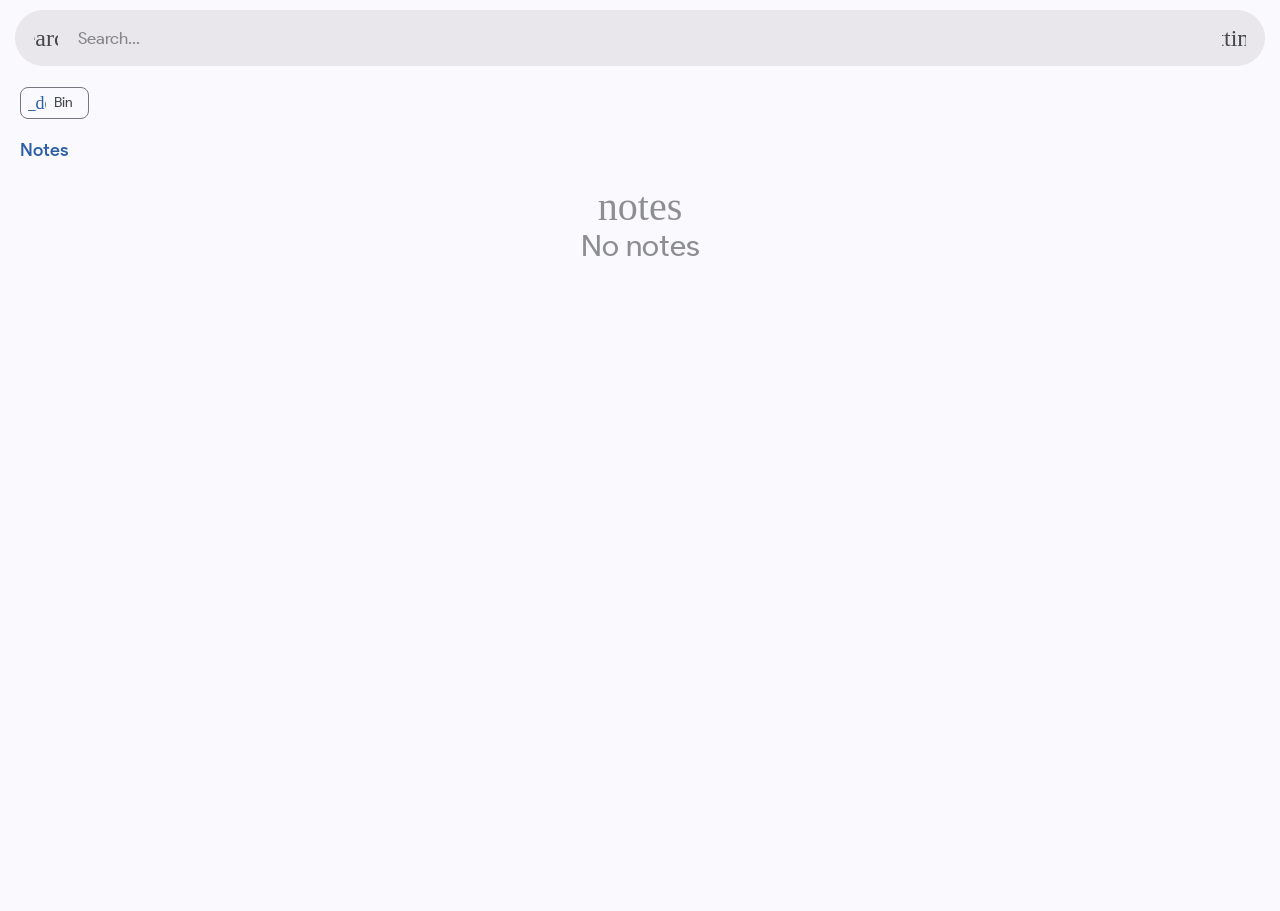
==== commit 0b79645f: "updated v2.3.1 -full, added folder label" ====
--- a/app/src/main/assets/index.html
+++ b/app/src/main/assets/index.html
@@ -77,6 +77,7 @@
             </div>
             <div slot="actions">
                 <md-text-button onclick="window.history.back();">Cancel</md-text-button>
+                <!-- Create temp buttons -->
                 <md-filled-button onclick="deleteSelectedNotes(); window.history.back()">Delete</md-filled-button>
             </div>
         </md-dialog>
--- a/app/src/main/assets/ui-files/ui.css
+++ b/app/src/main/assets/ui-files/ui.css
@@ -54,7 +54,7 @@
     align-items: flex-end;
     gap: 10px;
     display: none;
-
+    --md-fab-container-elevation: 2;
 }
 
 .header_search{
@@ -160,11 +160,11 @@
 .saved-notes #savedNotesList.cardsView, .saved-notesPinned #pinnedNotesList.cardsView, .saved-notes #binNotesList.cardsView{
     display: flex !important;
     flex-direction: column !important;
-    gap: 5px !important;
+    gap: 3px !important;
 }
 
 .saved-notes #savedNotesList.cardsView noteTileWrap, .saved-notesPinned #pinnedNotesList.cardsView noteTileWrap, .saved-notes #binNotesList.cardsView noteTileWrap{
-    border-radius: 15px;
+    border-radius: 10px;
 }
 
 .saved-notes #savedNotesList noteTileWrap, .saved-notesPinned #pinnedNotesList noteTileWrap, .saved-notes #binNotesList noteTileWrap {
@@ -177,7 +177,7 @@
     max-height: 120px;
     overflow: hidden;
     position: relative;
-    padding-bottom: 35px;
+    padding-bottom: 30px;
 
 }
 
@@ -185,15 +185,9 @@
     background-color: var(--Surface-Container);
 }
 
-
-[colorTheme="light"] .saved-notes #savedNotesList noteTileWrap span::before, [colorTheme="light"] .saved-notesPinned #pinnedNotesList noteTileWrap span::before, [colorTheme="light"] .saved-notes #binNotesList noteTileWrap span::before{
-    background: linear-gradient(0deg, var(--Surface-Container) 10%, rgba(255, 0, 0, 0)) !important;
-
-}
-
 .saved-notes #savedNotesList noteTileWrap p, .saved-notesPinned #pinnedNotesList noteTileWrap p, .saved-notes #binNotesList noteTileWrap p{
     margin: 0;
-    margin-bottom: 10px;
+    margin-bottom: 5px;
     font-family: var(--google-mid);
     color: var(--On-Surface);
     font-size: 17px;
@@ -211,13 +205,60 @@
     overflow: hidden;
     position: relative;
     max-height: 60px;
-    display: block;
     pointer-events: none;
-    display: flex;
-    align-items: flex-start;
+    display: -webkit-box;
+    -webkit-line-clamp: 3;
+    -webkit-box-orient: vertical;
     word-break: break-word;
     text-overflow: ellipsis;
     flex-direction: column;
+    color: var(--On-Surface-Variant);
+    font-size: 14.5px;
+}
+
+[lines_to_display="1"] .saved-notes #savedNotesList noteTileWrap span, [lines_to_display="1"] .saved-notesPinned #pinnedNotesList noteTileWrap span, [lines_to_display="1"] .saved-notes #binNotesList noteTileWrap span{
+    -webkit-line-clamp: 1;
+}
+
+[lines_to_display="2"] .saved-notes #savedNotesList noteTileWrap span, [lines_to_display="2"] .saved-notesPinned #pinnedNotesList noteTileWrap span, [lines_to_display="2"] .saved-notes #binNotesList noteTileWrap span{
+    -webkit-line-clamp: 2;
+}
+
+[lines_to_display="4"] .saved-notes #savedNotesList noteTileWrap span, [lines_to_display="4"] .saved-notesPinned #pinnedNotesList noteTileWrap span, [lines_to_display="4"] .saved-notes #binNotesList noteTileWrap span{
+    -webkit-line-clamp: 4;
+    max-height: 80px;
+}
+
+[lines_to_display="5"] .saved-notes #savedNotesList noteTileWrap span, [lines_to_display="5"] .saved-notesPinned #pinnedNotesList noteTileWrap span, [lines_to_display="5"] .saved-notes #binNotesList noteTileWrap span{
+    -webkit-line-clamp: 5;
+    max-height: 100px;
+}
+
+[lines_to_display="6"] .saved-notes #savedNotesList noteTileWrap span, [lines_to_display="6"] .saved-notesPinned #pinnedNotesList noteTileWrap span, [lines_to_display="6"] .saved-notes #binNotesList noteTileWrap span{
+    -webkit-line-clamp: 6;
+    max-height: 120px;
+}
+
+[lines_to_display="7"] .saved-notes #savedNotesList noteTileWrap span, [lines_to_display="7"] .saved-notesPinned #pinnedNotesList noteTileWrap span, [lines_to_display="7"] .saved-notes #binNotesList noteTileWrap span{
+    -webkit-line-clamp: 7;
+    max-height: 160px;
+}
+
+[lines_to_display="8"] .saved-notes #savedNotesList noteTileWrap span, [lines_to_display="8"] .saved-notesPinned #pinnedNotesList noteTileWrap span, [lines_to_display="8"] .saved-notes #binNotesList noteTileWrap span{
+    -webkit-line-clamp: 8;
+    max-height: 200px;
+}
+
+[lines_to_display="6"] .saved-notes #savedNotesList noteTileWrap, [lines_to_display="6"] .saved-notesPinned #pinnedNotesList noteTileWrap, [lines_to_display="6"] .saved-notes #binNotesList noteTileWrap{
+    max-height: 250px;
+}
+
+[lines_to_display="7"] .saved-notes #savedNotesList noteTileWrap, [lines_to_display="7"] .saved-notesPinned #pinnedNotesList noteTileWrap, [lines_to_display="7"] .saved-notes #binNotesList noteTileWrap{
+    max-height: 250px;
+}
+
+[lines_to_display="8"] .saved-notes #savedNotesList noteTileWrap, [lines_to_display="8"] .saved-notesPinned #pinnedNotesList noteTileWrap, [lines_to_display="8"] .saved-notes #binNotesList noteTileWrap{
+    max-height: 250px;
 
 }
 
@@ -264,15 +305,6 @@
     font-size: 18px;
 }
 
-.saved-notes #savedNotesList noteTileWrap span::before, p_content::before, .saved-notesPinned #pinnedNotesList noteTileWrap span::before, .saved-notes #binNotesList noteTileWrap span::before {
-    position: absolute;
-    bottom: 0;
-    content: '';
-    width: 100%;
-    background: linear-gradient(0deg, var(--Surface-Container-Low) 10%, rgba(255, 0, 0, 0));
-    height: 10px;
-    z-index: 1;
-}
 
 
 
@@ -300,10 +332,16 @@
     bottom: 8px;
     z-index: 1;
     font-family: var(--google-mid);
-    font-size: 11px;
+    font-size: 10px;
     left: 10px;
     color: var(--On-Surface-Variant);
     opacity: 0.7;
+    background-color: var(--Surface);
+    border-radius: 3.5px;
+    padding-top: 2px;
+    padding-bottom: 2px;
+    padding-left: 4px;
+    padding-right: 4px;
 }
 
 #notesContainerSearched{
@@ -553,11 +591,11 @@
     gap: 10px;
 }
 
-.lockedlabel, .binLabel{
-    position: relative;
-}
-
-.lockedlabel::before, .binLabel::before{
+.lockedlabel, .binLabel, .folderLabel{
+    position: relative;
+}
+
+.lockedlabel::before, .binLabel::before, .folderLabel::before{
     content: 'lock';
     font-family: 'Material symbols';
     font-weight: normal !important;
@@ -582,7 +620,11 @@
     content: 'auto_delete';
 }
 
-.hiddenNoteLabel{
+.folderLabel::before{
+    content: 'folder';
+}
+
+.hiddenNoteLabel, .hiddenNoteLabelFolder{
     display: none !important;
 }
 
@@ -620,6 +662,14 @@
     gap: 0px !important;
 }
 
+.saved-notes #savedNotesList.listView noteTileWrap p, .saved-notesPinned #pinnedNotesList.listView noteTileWrap p, .saved-notes #binNotesList.listView noteTileWrap p{
+    -webkit-line-clamp: 1 !important;
+}
+
+.saved-notes #savedNotesList.listView noteTileWrap time, .saved-notesPinned #pinnedNotesList.listView noteTileWrap time, .saved-notes #binNotesList.listView noteTileWrap time{
+    bottom: 6.5px !important;
+}
+
 .saved-notes #savedNotesList.listView noteTileWrap, .saved-notesPinned #pinnedNotesList.listView noteTileWrap, .saved-notes #binNotesList.listView noteTileWrap{
     border-radius: 15px;
     display: inline-block;
@@ -628,7 +678,7 @@
     border-radius: 0 !important;
     margin-bottom: 0px;
     padding: 10px;
-    height: 40px;
+    max-height: 40px;
     overflow: hidden;
     position: relative;
     padding-bottom: 35px;
@@ -650,18 +700,13 @@
 }
 
 
-.saved-notes #savedNotesList.listView noteTileWrap span::before, .saved-notesPinned #pinnedNotesList.listView noteTileWrap span::before, .saved-notes #binNotesList.listView noteTileWrap span::before{
-    background: linear-gradient(0deg, var(--Surface-Container) 10%, rgba(255, 0, 0, 0)) !important;
-
-}
-
 .saved-notes #savedNotesList noteTileWrap span hr, p_content hr, .saved-notesPinned #pinnedNotesList noteTileWrap span hr, .saved-notes #binNotesList noteTileWrap span hr{
     display: none;
 }
 
 .saved-notes #savedNotesList.listView noteTileWrap span, .saved-notesPinned #pinnedNotesList.listView noteTileWrap span, .saved-notes #binNotesList.listView noteTileWrap span {
-    height: 20px !important;
     font-size: 14px !important;
+    -webkit-line-clamp: 1 !important;
 }
 
 
@@ -693,6 +738,14 @@
     background-color: var(--Error-Container) !important;
 }
 
-.saved-notes #binNotesList noteTileWrap.deletedBinNote span::before{
-    background: linear-gradient(0deg, var(--Error-Container) 10%, rgba(255, 0, 0, 0)) !important;
-}+
+.slider_option_list{
+    width: calc(100% - 39px - 10px);
+    padding-left: 39px;
+    padding-right: 10px;
+}
+
+.slider_option_list md-slider{
+    width: 100%;
+}
+
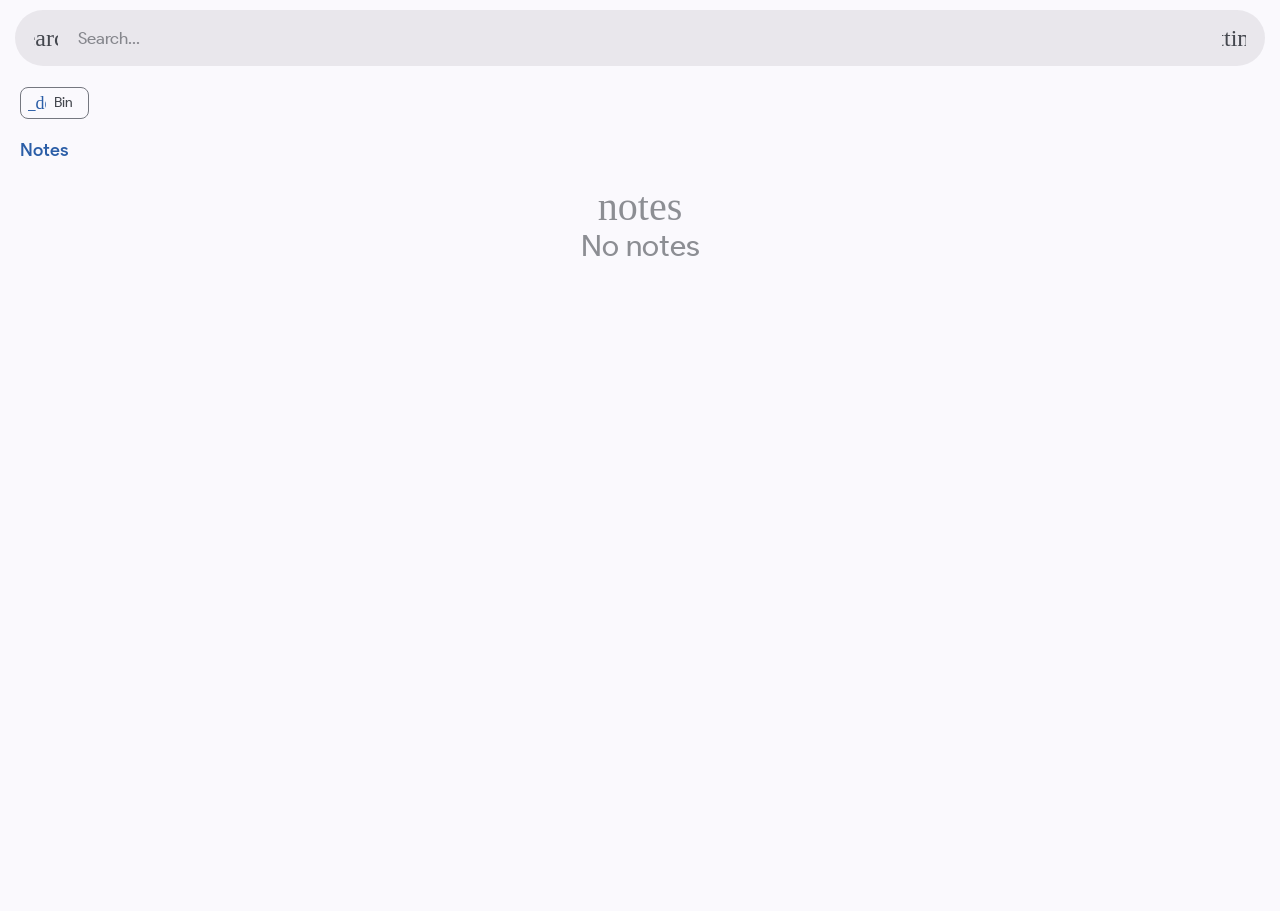
==== commit fb0e66fd: "updated v2.4.0 -full, added color themes and random" ====
--- a/app/src/main/assets/index.html
+++ b/app/src/main/assets/index.html
@@ -130,6 +130,10 @@
             <p style="color: var(--Primary); font-family: var(--google-mid); margin-top: 0; font-size: 18px; margin-bottom: 10px;" id="textheadingNotes">Notes</p>
             <div id="savedNotesList"></div>
             <div id="binNotesList" style="height: 0; overflow: hidden;"></div>
+            <water_mark_bin class="water_mark_bin" style="display: flex; align-items: center; justify-content: center; flex-direction: column; flex-shrink: 0;" hidden>
+                <i icon-outlined>folder_delete</i>
+                <p>Empty bin</p>
+            </water_mark_bin>
         </div>
         </div>
 
--- a/app/src/main/assets/ui-files/ui.css
+++ b/app/src/main/assets/ui-files/ui.css
@@ -111,13 +111,21 @@
     color: var(--On-Surface-Variant);
 }
 
-.water_mark p{
+.water_mark_bin{
+    width: 100%;
+    left: 0;
+    opacity: 0.6;
+    color: var(--On-Surface-Variant);
+    height: 76px;
+}
+
+.water_mark p, .water_mark_bin p{
     margin: 0;
     font-family: var(--google-normal);
     font-size: 30px;
 }
 
-.water_mark i{
+.water_mark i, .water_mark_bin i{
     font-size: 40px;
 }
 
@@ -165,14 +173,15 @@
 
 .saved-notes #savedNotesList.cardsView noteTileWrap, .saved-notesPinned #pinnedNotesList.cardsView noteTileWrap, .saved-notes #binNotesList.cardsView noteTileWrap{
     border-radius: 10px;
+    margin-bottom: 8px;
 }
 
 .saved-notes #savedNotesList noteTileWrap, .saved-notesPinned #pinnedNotesList noteTileWrap, .saved-notes #binNotesList noteTileWrap {
-    display: inline-block;
+    display: block;
     width: calc(100% - 10px - 10px);
     background-color: var(--Surface-Container-Low);
     border-radius: 10px;
-    margin-bottom: 6px;
+    margin-bottom: 10px;
     padding: 10px;
     max-height: 120px;
     overflow: hidden;
@@ -324,7 +333,6 @@
     right: 10px;
     bottom: 10px !important;
     height: 18px;
-    overflow: hidden;
     width: 18px;
 }
 .saved-notes #savedNotesList noteTileWrap time, .saved-notesPinned #pinnedNotesList noteTileWrap time, .saved-notes #binNotesList noteTileWrap time{
@@ -454,10 +462,10 @@
 
 
 note_label p{
-    color: var(--On-Secondary-Container);
+    color: var(--On-Surface);
     font-family: var(--google-normal);
     font-size: 15px;
-    background-color: var(--Secondary-Container);
+    background-color: var(--Surface-Container-Highest);
     padding-left: 10px;
     padding-right: 10px;
     padding-top: 5px;
@@ -749,3 +757,40 @@
     width: 100%;
 }
 
+.pre-define-colors{
+    display: flex;
+    flex-direction: column;
+    align-items: center;
+    justify-content: center;
+    max-height: 0;
+    overflow: hidden;
+    animation: pre-define-colors 1s ease-in forwards;
+}
+
+@keyframes pre-define-colors{
+    0%{
+        max-height: 0;
+    }
+    100%{
+        max-height: 5000px;
+    }
+}
+
+
+#pre-define-colors_holder schemecolors{
+    display: grid;
+    grid-template-columns: repeat(5, 1fr);
+    padding: 10px;
+    gap: 8px;
+    margin-bottom: 10px;
+    border-radius: 20px;
+    background-color: var(--Surface-Container);
+}
+
+#pre-define-colors_holder schemecolors schemecoloritem{
+    width: 43px;
+    height: 43px;
+    display: flex;
+    border-radius: 50px;
+    border: 1px solid var(--Outline-Variant);
+}
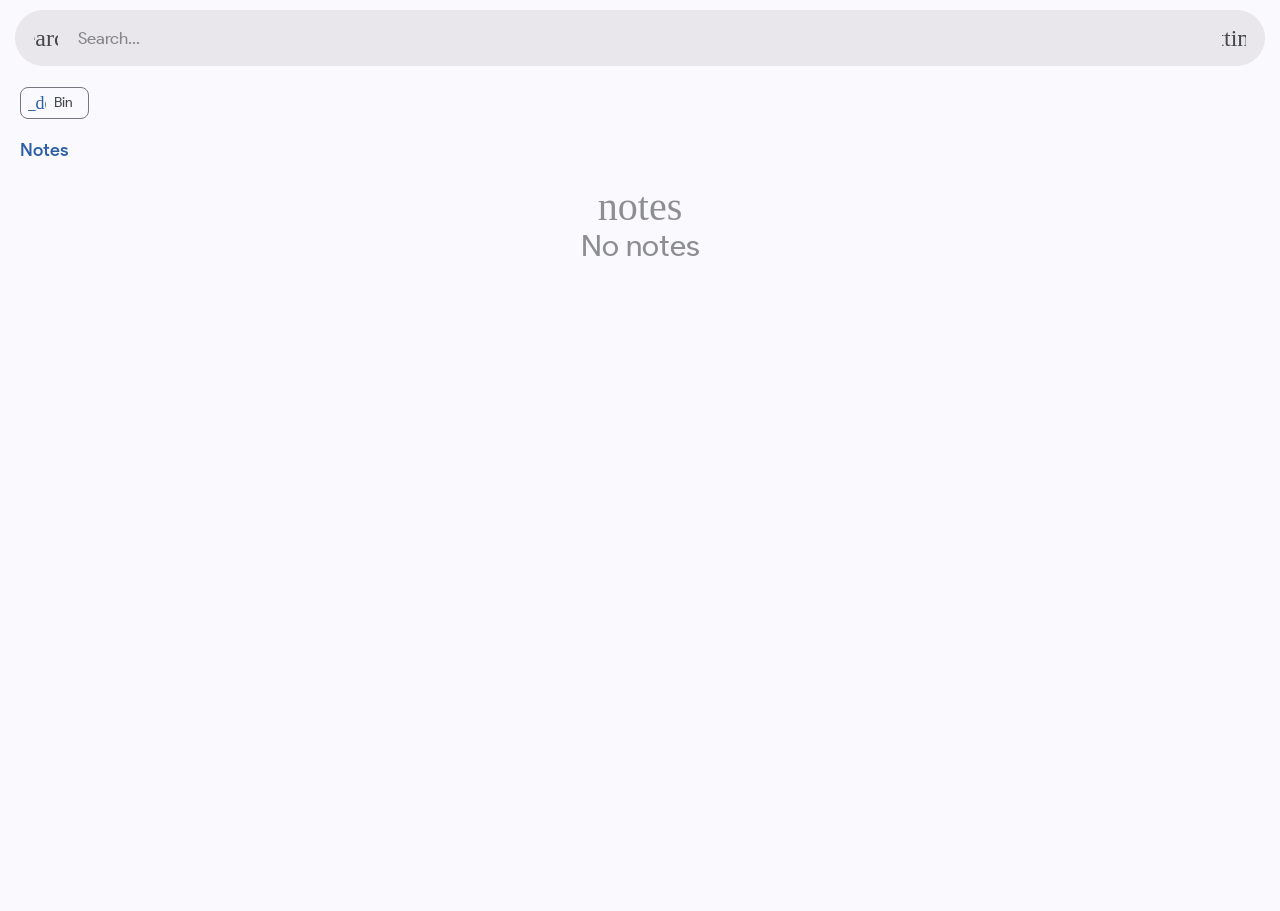
==== commit 40a3e91a: "added content" ====
--- a/app/src/main/assets/index.html
+++ b/app/src/main/assets/index.html
@@ -63,6 +63,9 @@
                 </md-icon-button>
             <md-icon-button onclick="showDeleteAlertDialog(); event.stopPropagation();" hidden id="deleteNoteBtn" disabled>
                 <md-icon icon-outlined>delete</md-icon>
+                <selectedCount>
+                    0
+                </selectedCount>
             </md-icon-button>
             <md-icon-button onclick="navigateActivity('SettingsActivity');  event.stopPropagation();">
                 <md-icon icon-outlined>settings</md-icon>
@@ -128,7 +131,12 @@
 
         <div class="saved-notes">
             <p style="color: var(--Primary); font-family: var(--google-mid); margin-top: 0; font-size: 18px; margin-bottom: 10px;" id="textheadingNotes">Notes</p>
-            <div id="savedNotesList"></div>
+            <div id="savedNotesList">
+                <empty_note style="display: flex ; align-items: center; justify-content: center; width: 100%; position: fixed; left: 0; height: 100%; top: 0; background-color: var(--Surface);">
+                    <md-circular-progress indeterminate></md-circular-progress>
+                </empty_note>
+
+            </div>
             <div id="binNotesList" style="height: 0; overflow: hidden;"></div>
             <water_mark_bin class="water_mark_bin" style="display: flex; align-items: center; justify-content: center; flex-direction: column; flex-shrink: 0;" hidden>
                 <i icon-outlined>folder_delete</i>
--- a/app/src/main/assets/ui-files/ui.css
+++ b/app/src/main/assets/ui-files/ui.css
@@ -65,7 +65,7 @@
     display: flex;
     align-items: center;
     border-bottom: 1.5px solid transparent;
-    transition: padding 0.15s ease-out;
+    transition: padding 0.2s ease-out;
 }
 
 .header_search.enabled{
@@ -418,6 +418,8 @@
     flex-direction: column;
     height: calc(100vh - 76px - 120px);
     padding-bottom: 120px;
+    scroll-behavior: smooth;
+
 }
 
 .main_app_wrap::before{
@@ -793,4 +795,24 @@
     display: flex;
     border-radius: 50px;
     border: 1px solid var(--Outline-Variant);
-}+}
+
+selectedCount{
+    width: max-content;
+    height: 16px;
+    padding-left: 5px;
+    padding-right: 5px;
+    display: flex;
+    align-items: center;
+    justify-content: center;
+    border-radius: 50px;
+    background-color: var(--Error);
+    color: var(--On-Error);
+    font-family: var(--google-mid);
+    font-size: 12px;
+    top: -1px;
+    right: 0px;
+    position: absolute;
+}
+
+
--- a/app/src/main/assets/ui-files/font-usage.css
+++ b/app/src/main/assets/ui-files/font-usage.css
@@ -91,4 +91,18 @@
 
 [icon-weight="bold"]{
   font-weight: 600 !important;
+}
+
+[list-type="radio"]{
+  --md-list-item-top-space: 0;
+  --md-list-item-bottom-space: 0;
+  --md-list-item-one-line-container-height: 48px;
+  --md-list-item-leading-space: 24px;
+  --md-list-item-trailing-space: 24px;
+}
+
+[content-type="radio-list"]{
+  padding-right: 0;
+  padding-left: 0;
+  padding-top: 16px;
 }
